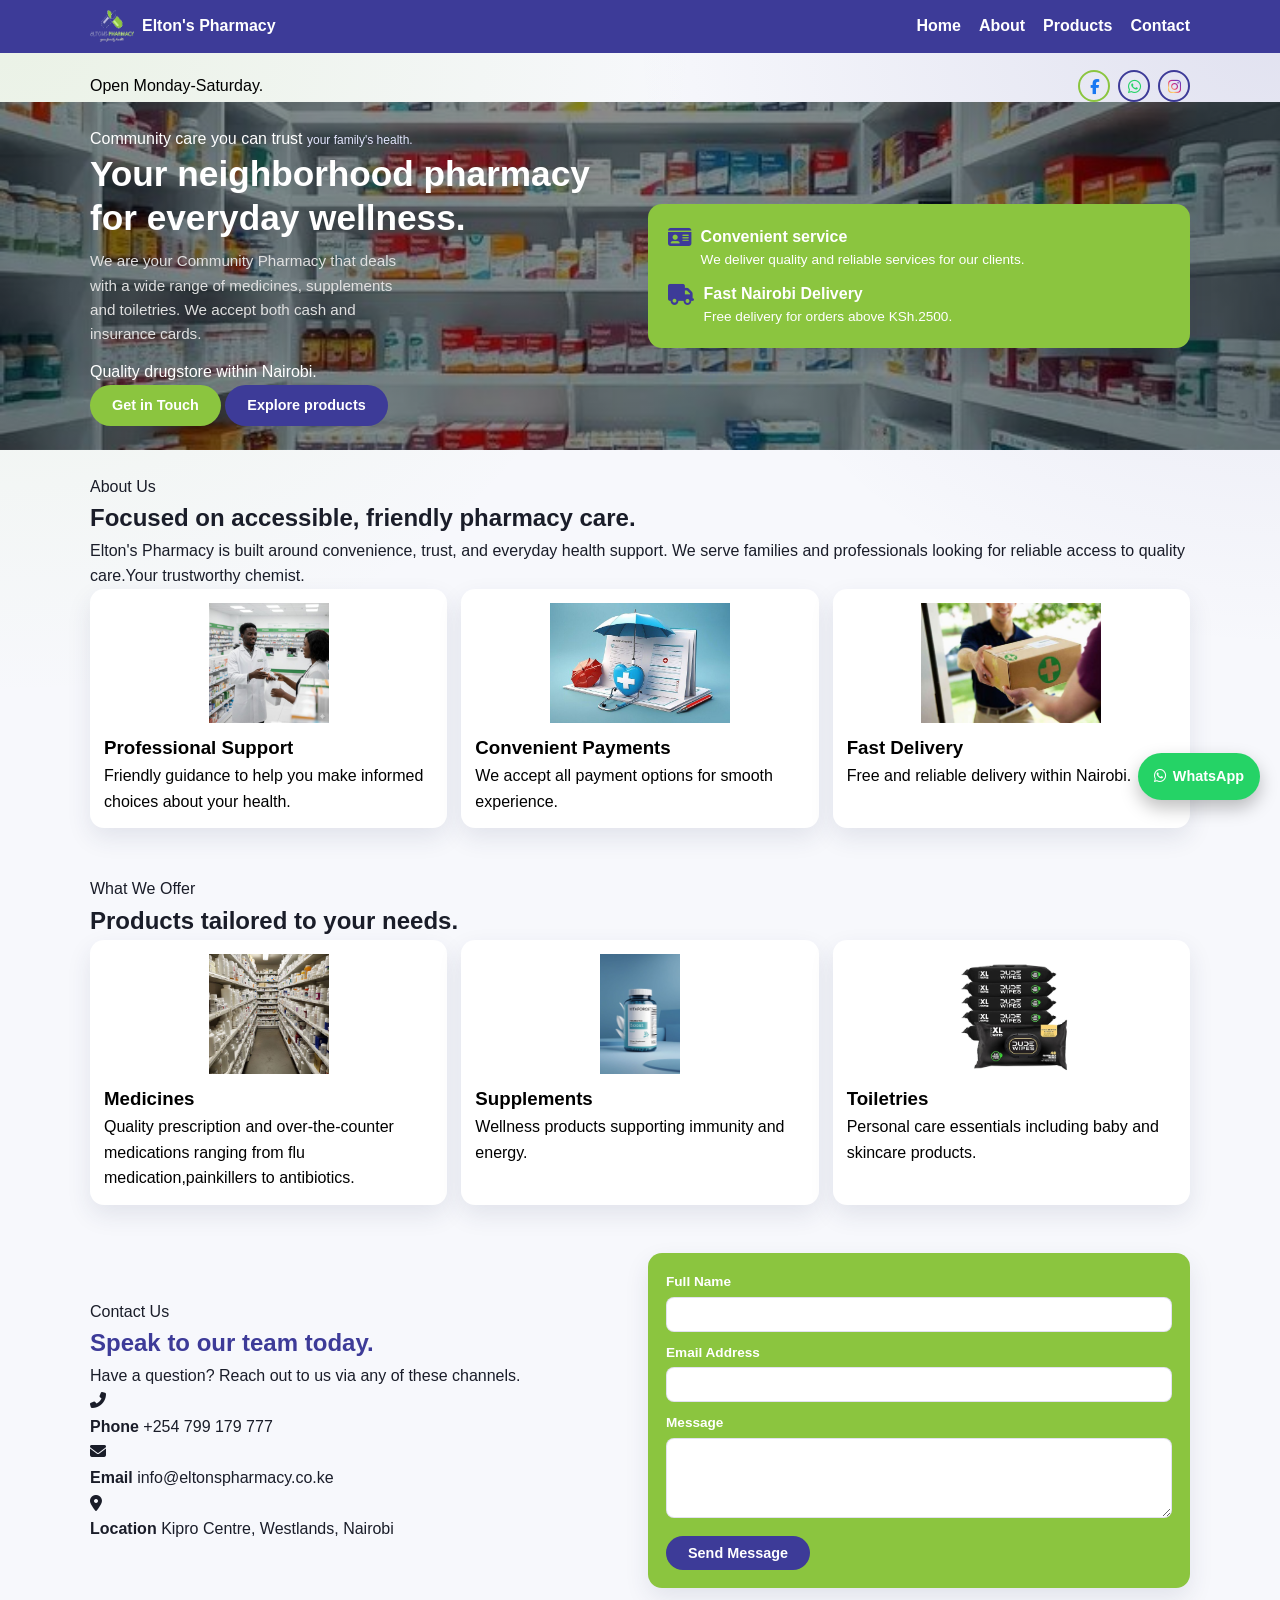
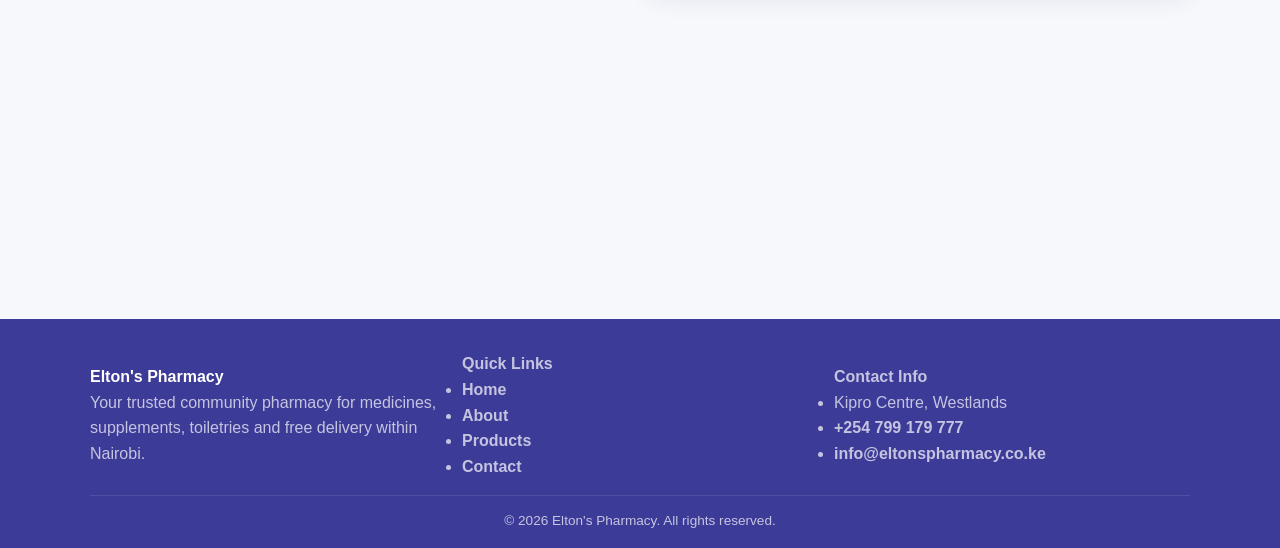
==== index.html @ 1908f3fd "Changed  contacts heading to purple color,Added functionality to the Get in Touch button" ====
<!-- 
========================================================
ELTON'S PHARMACY WEBSITE
Description: Community pharmacy website for Elton's Pharmacy
Features:
- Navigation menu
- Hero section
- About section
- Products section
- Contact form
- Embedded Google map
- Social media icons inline next to topbar text
- WhatsApp floating button
========================================================
-->

<!DOCTYPE html>
<html lang="en">
<head>

    <!-- Character encoding for the webpage -->
    <meta charset="UTF-8">

    <!-- Makes the website responsive on mobile devices -->
    <meta name="viewport" content="width=device-width, initial-scale=1.0">

    <!-- SEO description for search engines -->
    <meta name="description" content="Elton's Pharmacy - Your trusted community pharmacy for medicines, supplements, toiletries and free delivery within Nairobi.">

    <!-- Author of the webpage -->
    <meta name="author" content="Elton's Pharmacy">
    <title>Elton's Pharmacy | Trusted Community Pharmacy in Nairobi</title>

<meta name="description" content="Elton's Pharmacy is your trusted community pharmacy in Nairobi. We provide quality medicines, health advice, and wellness products for you and your family.">

<meta name="keywords" content="Pharmacy in Nairobi, community pharmacy Kenya, medicines Nairobi, health products Kenya">

<meta name="author" content="Elton's Pharmacy">

<meta name="viewport" content="width=device-width, initial-scale=1.0">

    <!-- Title displayed on the browser tab -->
    <title>Elton's Pharmacy | Community Pharmacy</title>

    <!-- Font Awesome library for icons (Facebook, Instagram, WhatsApp, etc.) -->
    <link rel="stylesheet" href="https://cdnjs.cloudflare.com/ajax/libs/font-awesome/6.4.2/css/all.min.css">

    <!-- Google fonts connection optimization -->
    <link rel="preconnect" href="https://fonts.googleapis.com">
    <link rel="preconnect" href="https://fonts.gstatic.com" crossorigin>
    <!-- Favicon for browser tab (like YouTube) -->
<link rel="icon" type="image/png" sizes="32x32" href="favicon.png">
<link rel="icon" type="image/png" sizes="16x16" href="favicon.png">
<link rel="shortcut icon" href="favicon.png" type="image/png">

<!-- Optional for Apple devices -->
<link rel="apple-touch-icon" sizes="180x180" href="favicon.png">
    

    <!-- Import Poppins font family -->
    <link href="https://fonts.googleapis.com/css2?family=Poppins:wght@400;500;600;700;800&display=swap" rel="stylesheet">
    <link href="https://fonts.googleapis.com/css2?family=Raleway:wght@500;700&display=swap" rel="stylesheet">
    <link rel="canonical" href="https://yourwebsite.com">
    
    <!-- External CSS stylesheet -->
    <link rel="stylesheet" href="styles.css">
</head>


<body>


<!-- =====================================================
TOPBAR + HEADER SECTION
Contains the announcement bar and the main navigation
===================================================== -->

<div class="fixed-top-wrapper">

    <!-- Topbar displaying announcement and inline social media icons -->
    <div class="topbar">
        <div class="container topbar-inner">

            <!-- Announcement text -->
            <span class="topbar-text">Open Monday-Saturday.</span>

            <!-- Inline social media icons next to text -->
            <div class="inline-socials">
                 <!-- Facebook -->
                <a href="https://facebook.com/eltonspharmacy" target="_blank" aria-label="Facebook">
    <i class="fab fa-facebook-f"></i>
</a>
                <!-- WhatsApp -->
                <a href="https://wa.me/254799179777" target="_blank" aria-label="WhatsApp">
                    <i class="fab fa-whatsapp"></i>
                </a>
               
</a>
                <!-- Instagram -->
<a href="https://instagram.com/eltonspharmacy" target="_blank" aria-label="Instagram">
    <i class="fab fa-instagram"></i>
</a>
                
                
                
                
            </div>

        </div>
    </div>



    <!-- =====================================================
    MAIN HEADER / NAVIGATION BAR
    Contains the brand logo and navigation menu
    ===================================================== -->

    <header class="header">
        <div class="container navbar">

            <!-- Brand logo and pharmacy name -->
            <a href="#home" class="brand">

                <!-- Pharmacy logo -->
                <img src="logo-transparent.png" alt="Elton's Pharmacy logo" class="brand-logo">

                <!-- Brand text -->
                <div>
                    <span class="brand-name">Elton's Pharmacy</span>
                    
                </div>

            </a>

            <!-- Mobile menu toggle button (hamburger menu) -->
            <button class="menu-toggle" id="menuToggle" aria-label="Open menu">

                <!-- Hamburger lines -->
                <span></span>
                <span></span>
                <span></span>

            </button>


            <!-- Navigation menu links -->
            <nav>
                <ul class="nav-menu" id="navMenu">

                    <!-- Navigation links scroll to sections -->
                    <li><a href="#home">Home</a></li>

                    <li><a href="#about">About</a></li>

                    <li><a href="#products">Products</a></li>

                    <li><a href="#contact">Contact</a></li>

                </ul>
            </nav>

        </div>
    </header>

</div>



<!-- =====================================================
MAIN WEBSITE CONTENT
===================================================== -->
<main>


<!-- =====================================================
HERO SECTION
Main introduction section of the website
===================================================== -->

<section class="hero section" id="home">

    <div class="container hero-grid">

        <!-- Hero text content -->
        <div class="hero-copy">

            <!-- Small introduction text -->
            <span class="eyebrow">Community care you can trust</span>
            <span class="brand-tag">your family's health.</span>

            <!-- Main heading -->
            <h1>Your neighborhood pharmacy for everyday wellness.</h1>

            <!-- Description -->
            <p class="hero-text">
                We are your Community Pharmacy that deals with a wide range
                of medicines, supplements and toiletries. We accept both cash and insurance cards.
                
            </p>
            
            <p>Quality drugstore within Nairobi.</p>

            <!-- Call-to-action buttons -->
            <div class="hero-actions">

               
                 <a href="#contact" class="btn btn-primary" id="get-in-touch">Get in Touch</a>

              <a href="#products" class="btn btn-secondary" id="explore-products">Explore products</a>

            </div>
        </div>



        <!-- Hero information panel -->
        <div class="hero-panel">

            <div class="info-card hero-info">

                <!-- Insurance feature -->
                <div class="point">

                    <i class="fas fa-id-card"></i>

                    <div>
                        <strong>Convenient service</strong>
                        <p>We deliver quality and reliable services for our clients.</p>
                    </div>
                    

                </div>


                <!-- Delivery feature -->
                <div class="point">
                     <i class="fas fa-truck"></i>
                     <div> <strong>Fast Nairobi Delivery</strong>
                         <p>Free delivery for orders above KSh.2500.</p> 
                        </div>

                    
                        
                        
                    </div>

                </div>

            </div>

        </div>
    </div>
</section>

<!-- =====================================================
ABOUT SECTION
===================================================== -->

<section class="section" id="about">

    <div class="container">

        <!-- Section heading -->
        <div class="section-head">

            <span class="eyebrow">About Us</span>

            <h2>Focused on accessible, friendly pharmacy care.</h2>

            <p>
                Elton's Pharmacy is built around convenience, trust, and everyday health support.
                We serve families and professionals looking for reliable access to quality care.Your trustworthy chemist.
            </p>

        </div>



        <!-- About service cards -->
        <div class="cards-grid">

            <!-- Card 1 -->
            <article class="info-card">

                <img src="images/pic15.jpg" loading="lazy" alt="Pharmacist assistance" class="card-img">

                <h3>Professional Support</h3>

                <p>Friendly guidance to help you make informed choices about your health.</p>

            </article>


            <!-- Card 2 -->
            <article class="info-card">

                <img src="images/pic4.jpg" loading="lazy" alt="Payment options" class="card-img">

                <h3>Convenient Payments</h3>

                <p>We accept all payment options for smooth experience.</p>

            </article>


            <!-- Card 3 -->
            <article class="info-card">

                <img src="images/pic16.jpg" loading="lazy" alt="Fast Delivery" class="card-img">

                <h3>Fast Delivery</h3>

                <p>Free and reliable delivery within Nairobi.</p>

            </article>

        </div>
    </div>
</section>

<!-- =====================================================
PRODUCTS SECTION
===================================================== -->

<section class="section muted-bg" id="products">

    <div class="container">

        <div class="section-head">

            <span class="eyebrow">What We Offer</span>

            <h2>Products tailored to your needs.</h2>

        </div>



        <!-- Product category cards -->
        <div class="product-grid">

            <article class="product-card">
                <img src="images/pic11.jpg"  loading="lazy" alt="Medicines">
                <h3>Medicines</h3>
                <p>Quality prescription and over-the-counter medications ranging from flu medication,painkillers to antibiotics.</p>
            </article>

            <article class="product-card">
                <img src="images/pic12.jpg"  loading="lazy" alt="Supplements">
                <h3>Supplements</h3>
                <p>Wellness products supporting immunity and energy.</p>
            </article>
            

            <article class="product-card">
                <img src="images/pic13.jpg" loading="lazy" alt="Toiletries">
                <h3>Toiletries</h3>
                <p>Personal care essentials including baby and skincare products.</p>
            </article>

        </div>
    </div>
</section>

<!-- =====================================================
CONTACT SECTION
===================================================== -->

<section class="section" id="contact">

    <div class="container contact-grid">

        <!-- Contact information area -->
        <div class="contact-info">

            <span class="eyebrow">Contact Us</span>

            <!-- <h2>Speak to our team today.</h2> -->
            
             <!-- <h2 style="color:  #3d3b98;">Speak to Our Team Today</h2> -->
             <h2 id="purple-header">Speak to our team today.</h2>


            <p class="contact-copy">
                Have a question? Reach out to us via any of these channels.
            </p>



            <!-- Contact cards -->
            <div class="contact-cards">

                <!-- Phone -->
                <div class="contact-card">
                    <i class="fas fa-phone-alt"></i>
                    <div>
                        <strong>Phone</strong>
                        <a href="tel:+254799179777">+254 799 179 777</a>
                    </div>
                </div>


                <!-- Email -->
                <div class="contact-card">
                    <i class="fas fa-envelope"></i>
                    <div>
                        <strong>Email</strong>
                        <a href="mailto:info@eltonspharmacy.co.ke">
                            info@eltonspharmacy.co.ke
                        </a>
                    </div>
                </div>


                <!-- Location -->
                <div class="contact-card">
                    <i class="fas fa-map-marker-alt"></i>
                    <div>
                        <strong>Location</strong>
                        <span>Kipro Centre, Westlands, Nairobi</span>
                    </div>
                </div>

            </div>
        </div>



        <!-- Contact Form -->
        <form class="contact-form" id="contactForm">

            <div class="form-group">
                <label for="name">Full Name</label>
                <input type="text" id="name" name="name" required>
            </div>

            <div class="form-group">
                <label for="email">Email Address</label>
                <input type="email" id="email" name="email" required>
            </div>

            <div class="form-group">
                <label for="message">Message</label>
                <textarea id="message" name="message" rows="4" required></textarea>
            </div>

            <button type="submit" class="btn btn-primary btn-full">
                Send Message
            </button>

        </form>
    </div>



    <!-- Google Maps location embed -->
    <div class="container map-container">

       <iframe
    src="https://maps.google.com/maps?q=Kiprop%20Centre%20Westlands%20Nairobi&t=&z=15&ie=UTF8&iwloc=&output=embed"
    width="100%"
    height="300"
    style="border:0;"
    allowfullscreen=""
    loading="lazy"
    referrerpolicy="no-referrer-when-downgrade">
</iframe>

    </div>

</section>

</main>



<!-- ====================================================
FOOTER SECTION
===================================================== -->

<footer class="footer">

<div class="container footer-grid">

<!-- Footer brand -->
<div class="footer-brand-area">

<span class="brand-name">Elton's Pharmacy</span>

<p>
Your trusted community pharmacy for medicines,
supplements, toiletries and free delivery within Nairobi.
</p>

</div>



<!-- Quick navigation links -->
<div>

<h4>Quick Links</h4>

<ul class="footer-links">

<li><a href="#home">Home</a></li>
<li><a href="#about">About</a></li>
<li><a href="#products">Products</a></li>
<li><a href="#contact">Contact</a></li>

</ul>

</div>



<!-- Contact details -->
<div>

<h4>Contact Info</h4>

<ul class="footer-contact">

<li>Kipro Centre, Westlands</li>

<li>
<a href="tel:+254799179777">
+254 799 179 777
</a>
</li>

<li>
<a href="mailto:info@eltonspharmacy.co.ke">
info@eltonspharmacy.co.ke
</a>
</li>

</ul>

</div>

</div>

<!-- Copyright area -->
<div class="container footer-bottom">

<p>© <span id="year"></span> Elton's Pharmacy. All rights reserved.</p>

</div>

</footer>

<!-- Floating WhatsApp contact button -->
<a href="https://wa.me/254799179777"
class="floating-whatsapp"
target="_blank"
aria-label="Chat on WhatsApp">

<i class="fab fa-whatsapp"></i> WhatsApp

</a>

<!-- =====================================================
JAVASCRIPT FUNCTIONALITY
===================================================== -->
<!-- 
<script>

    /* Automatically updates the copyright year */
   /* Automatically updates the copyright year */
document.getElementById('year').textContent = new Date().getFullYear();

// const contactForm = document.getElementById('contactForm');

// contactForm.addEventListener('submit', function(e) {
//     e.preventDefault();
//     alert('✅ Message sent! We will get back to you shortly.');
//     contactForm.reset();
// });


    /* Mobile menu toggle functionality */
    const menuToggle = document.getElementById('menuToggle');
    const navMenu = document.getElementById('navMenu');

    menuToggle.addEventListener('click', () => {

        navMenu.classList.toggle('open');
        menuToggle.classList.toggle('active');

    });


    /* Close mobile menu when navigation link is clicked */
    document.querySelectorAll('.nav-menu a').forEach(link => {

        link.addEventListener('click', () => {

            navMenu.classList.remove('open');

        });

    });

</script> -->

<script type="application/ld+json">
{
  "@context": "https://schema.org",
  "@type": "Pharmacy",
  "name": "Elton's Pharmacy",
  "address": {
    "@type": "PostalAddress",
    "addressLocality": "Nairobi",
    "addressCountry": "KE"
  },
  "telephone": " +254 799 179 777"
}
</script>

<!-- Start of Tawk.to Script
<script type="text/javascript">
var Tawk_API=Tawk_API||{}, Tawk_LoadStart=new Date();
(function(){
var s1=document.createElement("script"),s0=document.getElementsByTagName("script")[0];
s1.async=true;
s1.src='https://embed.tawk.to/69ccb1677155761c37788ebb/1jl3p9vrm';
s1.charset='UTF-8';
s1.setAttribute('crossorigin','*');
s0.parentNode.insertBefore(s1,s0);
})();
</script> -->

<!--End of Tawk.to Script-->

<script>
    document.getElementById('year').textContent = new Date().getFullYear();
</script>
<script src="script.js"></script>


</body>
</html>
---- styles.css ----
:root {
  --primary: #3d3b98;
  --primary-dark: #2f2d78;
  --accent: #8bc53f;
  --accent-dark: #76aa32;
  --text: #1a1d29;
  --muted: #626a80;
  --bg: #f7f8fc;
  --surface: #ffffff;
  --line: rgba(61, 59, 152, 0.12);
  --shadow: 0 10px 25px rgba(42, 51, 92, 0.10);
  --radius: 14px;
  --container: 1100px;
}

/* RESET */
* {
  box-sizing: border-box;
  margin: 0;
  padding: 0;
}

html {
  scroll-behavior: smooth;
}

body {
  font-family: 'Inter', sans-serif;
  color: var(--text);
  background:
    radial-gradient(circle at top left, rgba(139,197,63,0.12),transparent 28%),
    radial-gradient(circle at top right, rgba(61,59,152,0.12),transparent 26%),
    var(--bg);
  line-height: 1.6;
  padding-top: 70px;
}

img {
  max-width: 100%;
  display: block;
}

a {
  text-decoration: none;
  color: inherit;
}

.container {
  width: min(100% - 1.5rem, var(--container));
  margin: auto;
}

/* HEADER */
.header {
  position: fixed;
  top: 0;
  left: 0;
  right: 0;
  background: var(--primary);
  color: white;
  border-bottom: 1px solid var(--line);
  z-index: 1000;
  transition: all .3s ease;
  animation: slideDown .8s ease-out;
}

.brand-name {
  font-weight: 700;
  font-size: 1rem;
  color: white;
}

.brand-tag {
  font-size: .75rem;
  color: #e4e6ff;
}

.navbar {
  display: flex;
  align-items: center;
  justify-content: space-between;
  padding: 10px 0;
}

.brand {
  display: flex;
  align-items: center;
  gap: 8px;
}

.brand-logo {
  width: 44px;
}

/* NAV FONT CHANGE */ 
.nav-menu {
  list-style: none;
  display: flex;
  gap: 18px;
}

.nav-menu a {
  font-family: 'Myriad Pro', Arial, Helvetica, sans-serif; /* Myriad Pro with fallbacks */
  font-weight: 600; /* Medium/Bold style */
  font-size: 1rem; /* slightly larger for visibility */
  color: white;
  transition: color .3s ease, transform .3s ease;
}

.nav-menu a:hover {
  color: var(--accent); /* Keep accent hover color */
  transform: scale(1.05); /* subtle pop effect on hover */
}
.nav-menu.open {
  display: flex;
}

/* MOBILE MENU */
.menu-toggle {
  display: none;
  flex-direction: column;
  gap: 4px;
  border: none;
  background: none;
  cursor: pointer;
}

.menu-toggle span {
  width: 24px;
  height: 2px;
  background: white;
}

/* SECTIONS */
.section {
  padding: 1.5rem 0;
}

.hero-grid,
.contact-grid,
.footer-grid {
  display: grid;
  grid-template-columns: repeat(2, 1fr);
  gap: 1rem;
  align-items: center;
}

/* HERO */
.hero {
  background:
    linear-gradient(rgba(0,0,0,.45), rgba(0,0,0,.45)),
    url("images/hero-bg.jpg");
  background-size: cover;
  background-position: center;
  background-repeat: no-repeat;
  color: white;
}

.hero-copy h1 {
  font-size: clamp(1.6rem,4vw,2.2rem);
  line-height: 1.25;
  margin-bottom: .6rem;
}

.hero-text {
  color: #e0e0e0;
  font-size: .95rem;
  margin-bottom: .8rem;
}

/* HERO INFO PANEL */
.hero-info {
  display: flex;
  flex-direction: column;
  gap: .6rem;
}

.point {
  display: flex;
  align-items: flex-start;
  gap: .6rem;
}

.point i {
  color: var(--accent);
  font-size: 1.1rem;
  margin-top: 3px;
}

.point p {
  font-size: .85rem;
  color: #e4e6ff;
}

/* BUTTONS */
.btn {
  display: inline-flex;
  align-items: center;
  justify-content: center;
  border-radius: 999px;
  padding: 9px 22px;
  font-weight: 700;
  font-size: .9rem;
  transition: all .3s ease;
  cursor: pointer;
  border: none;
}

/* SEND MESSAGE BUTTON - BLUE VARIATIONS */ 
/* SEND MESSAGE BUTTON - BLUE GRADIENT ANIMATION */

.btn-secondary {
  background: white;
  border: 1px solid var(--line);
}

.btn:hover {
  transform: translateY(-2px);
  box-shadow: 0 6px 15px rgba(0,0,0,0.1);
}

/* CARDS */
.cards-grid,
.product-grid {
  display: grid;
  grid-template-columns: repeat(3, 1fr);
  gap: 14px;
}

.info-card,
.product-card {
  background: var(--surface);
  padding: 14px;
  border-radius: var(--radius);
  box-shadow: var(--shadow);
  transition: all .3s ease;
}

.info-card:hover,
.product-card:hover {
  transform: translateY(-4px);
  box-shadow: 0 12px 25px rgba(139,197,63,.15);
}

.product-card img,
.info-card img {
  height: 120px;
  object-fit: contain;
  margin: auto;
  margin-bottom: 10px;
}

/* CONTACT FORM - GREEN ACCENT */ 
.contact-form {
  background: var(--accent); /* CHANGE */
  padding: 18px;
  border-radius: var(--radius);
  box-shadow: var(--shadow);
  color: white;
}

.contact-form label {
  color: white;
}

/* FORM */
.form-group {
  margin-bottom: 10px;
}

label {
  display: block;
  font-weight: 600;
  font-size: .85rem;
  margin-bottom: 4px;
}

input,
textarea {
  width: 100%;
  padding: 9px;
  border-radius: 8px;
  border: 1px solid rgba(61,59,152,.15);
  font-family: 'Inter', sans-serif;
}

.contact-form input,
.contact-form textarea {
  background: white;
  color: var(--text);
}

input:focus,
textarea:focus {
  outline: 2px solid var(--accent);
  border-color: transparent;
}

/* FOOTER */
.footer {
  background: #3d3b98;
  color: rgba(255,255,255,.7);
  padding: 2rem 0 1rem;
}

.footer-grid {
  grid-template-columns: repeat(3,1fr);
  margin-bottom: 1rem;
}

.footer-bottom {
  border-top: 1px solid rgba(255,255,255,.1);
  padding-top: 14px;
  text-align: center;
  font-size: .85rem;
}

/* WHATSAPP BUTTON */
.floating-whatsapp {
  position: fixed;
  bottom: 100px;
  right: 20px;
  background: #25D366;
  color: white;
  padding: 12px 16px;
  border-radius: 40px;
  font-weight: 700;
  font-size: .9rem;
  box-shadow: 0 8px 18px rgba(0,0,0,.25);
  z-index: 9999;
  display: flex;
  align-items: center;
  gap: 6px;
  transition: transform .3s ease;
}

.floating-whatsapp:hover {
  transform: scale(1.05);
}

/* TOPBAR FIXES */
.topbar-inner {
  display: flex;
  align-items: center;
  justify-content: space-between;
  gap: 10px;
}

.topbar-text {
  color: white;
  font-weight: 500;
}

/* SOCIAL ICONS */
.inline-socials{
  display:flex;
  align-items:center;
  gap:8px;
}

.inline-socials a{
  display:flex;
  align-items:center;
  justify-content:center;
  width:32px;
  height:32px;
  border:2px solid #3d3b98;
  border-radius:50%;
  text-decoration:none;
  transition:all 0.3s ease;
}

.inline-socials a i{
  font-size:15px;
}
.inline-socials a .fa-facebook-f{
  color:#1877F2;
}

.inline-socials a .fa-whatsapp{
  color:#25D366;
}



.inline-socials a .fa-instagram{
  background: linear-gradient(
      45deg,
      #f58529,
      #feda77,
      #dd2a7b,
      #8134af,
      #515bd4
  );
  -webkit-background-clip:text;
  -webkit-text-fill-color:transparent;
}

.inline-socials a:hover{
  background:#3d3b98;
  transform:scale(1.1);
}

.inline-socials a:hover i{
  color:white;
  -webkit-text-fill-color:white;
}

/* RESPONSIVE */
@media(max-width:900px) {
  .hero-grid,
  .contact-grid,
  .footer-grid,
  .cards-grid,
  .product-grid {
    grid-template-columns: 1fr;
  }

  .menu-toggle {
    display: flex;
    padding-left: 10rem;
  }

  .nav-menu {
    position: absolute;
    top: 100%;
    left: 1rem;
    right: 1rem;
    flex-direction: column;
    background: var(--primary);
    padding: 14px;
    border-radius: var(--radius);
    box-shadow: var(--shadow);
    display: none;
  }

  .nav-menu a {
    color: white;
    padding: 6px 0;
  }

  .floating-whatsapp {
    bottom: 25px;
    right: 15px;
  }
}

/* MENU ANIMATION */
.nav-menu li {
  opacity: 0;
  transform: translateX(-20px);
  animation: menuSlide .6s ease forwards;
}

.nav-menu li:nth-child(1){animation-delay:.1s;}
.nav-menu li:nth-child(2){animation-delay:.2s;}
.nav-menu li:nth-child(3){animation-delay:.3s;}
.nav-menu li:nth-child(4){animation-delay:.4s;}
@keyframes menuSlide {
  to {
    opacity: 1;
    transform: translateX(0);
  }
}

@keyframes slideDown {
  from { transform: translateY(-100%); }
  to { transform: translateY(0); }
}

::selection {
  background: var(--accent);
  color: white;
}

/* FORCE CARD TEXT BLACK */
.hero-info *,
.info-card *,
.product-card *,
.cards-grid *,
.product-grid * {
    color: #000000 !important;
}

.hero-info strong,
.info-card strong,
.product-card strong {
    color: #000000 !important;
}

.info-card a,
.product-card a {
    color: #000000 !important;
}

.topbar-inner span {
    color: #000000 !important;
}

.nav-menu a[href="#about"]:hover {
    color: var(--accent) !important;
}

.hero-actions .btn-secondary {
    color: #000000 !important;
}

.hero-actions .btn-secondary:hover {
    color: #fff !important;
    background: var(--primary) !important;
}
.footer a {
  color: rgba(255,255,255,0.7); /* keep default color */
  font-weight: 600;
  text-decoration: none;
  transition: all 0.3s ease;
}

.footer a:hover {
  color: var(--accent); /* glow color */
  text-shadow: 0 0 8px var(--accent), 0 0 12px var(--accent);
  transform: scale(1.05); /* subtle pop effect */
}
#get-in-touch.btn-primary {
  background: var(--accent); /* Green like contact section */
  color:white ;
  font-weight: 700;
  border-radius: 999px;
  padding: 9px 22px;
  cursor: pointer;
  border: none;
  transition: all 0.3s ease;
}

#get-in-touch.btn-primary:hover,
#get-in-touch.btn-primary:active {
  background: #3d3b98; /* Blue like menu bar */
  transform: translateY(-2px);
  box-shadow: 0 6px 15px rgba(0,0,0,0.1);
  color: white;
}


/* EXPLORE PRODUCTS BUTTON */
#explore-products.btn-secondary {
  background: #3d3b98; /* Default blue */
  color: white;        /* Text always white */
  font-weight: 700;
  border-radius: 999px;
  padding: 9px 22px;
  cursor: pointer;
  border: none; 
  transition: all 0.3s ease;
}

#explore-products.btn-secondary:hover,
#explore-products.btn-secondary:active {
  background: var(--accent); /* Hover green like contact section */
  color: white;              /* Text stays white */
  transform: translateY(-2px);
  box-shadow: 0 6px 15px rgba(0,0,0,0.1);
}
/* EXPLORE PRODUCTS BUTTON */
#explore-products {
  background: #3d3b98; /* Default blue */
  color: white !important; /* Force white text */
  font-weight: 700;
  border-radius: 999px;
  padding: 9px 22px;
  cursor: pointer;
  border: none;
  transition: all 0.3s ease;
}
 #explore-products:hover,
#explore-products:active {
  background: var(--accent) !important; /* Green on hover */
  color: white !important;               /* Keep text white */
  transform: translateY(-2px);
  box-shadow: 0 6px 15px rgba(0,0,0,0.1);
} */
/* SEND MESSAGE BUTTON FIX - ALWAYS BLUE */
.btn-primary.btn-full {
  background: #3d3b98; /* Blue like navbar */
  color: white;        /* Text always white */
  font-weight: 700;
  border-radius: 999px;
  padding: 9px 22px;
  cursor: pointer;
  border: none;
  transition: all 0.3s ease;
}

.btn-primary.btn-full:hover,
.btn-primary.btn-full:active {
  background: #3d3b98; /* Keep blue on hover */
  color: white;        /* Text stays white */
  transform: translateY(-2px);
  box-shadow: 0 6px 15px rgba(0,0,0,0.1);
}
/* FACEBOOK ICON BORDER GREEN */
.inline-socials a {
  border: 2px solid #3d3b98; /* default border for all */
  border-radius: 50%;
  display: flex;
  align-items: center;
  justify-content: center;
  width: 32px;
  height: 32px;
  transition: all 0.3s ease;
}

.inline-socials a i.fa-facebook-f {
  /* no change to icon color */
}

/* Target only the <a> that contains Facebook icon */
.inline-socials a i.fa-facebook-f {
  /* nothing here, keep icon color */
}

/* Correct parent selector to change border of Facebook icon */
.inline-socials a:has(i.fa-facebook-f) {
  border-color: var(--accent); /* green border */
}
/* Make only Facebook icon turn green on hover */
.inline-socials a.facebook i {
  color: #1877F2; /* normal Facebook blue */
  transition: color 0.3s ease;
}

.inline-socials a.facebook:hover i {
  color: #8bc53f !important; /* green on hover */
  -webkit-text-fill-color: #8bc53f !important; /* for WebKit browsers */
}
.hero-info {
  background: var(--accent); /* GREEN box */
  padding: 20px;
  border-radius: var(--radius);
  box-shadow: var(--shadow);
}

/* White text */
.hero-info strong,
.hero-info p {
  color: white !important;
}

/* Blue icons */
.hero-info .point i {
  color: var(--primary) !important;
  font-size: 1.3rem;
}
@media (max-width: 900px) {
  .hero-grid {
    grid-template-columns: 1fr;
  }

  .hero-copy,
  .hero-panel {
    grid-column: 1;
  }
  .hero-grid {
  display: grid;
  grid-template-columns: 1fr 1fr; /* side by side */
  gap: 20px;
  align-items: center;
  }
}

@media (max-width: 900px) {
  .hero-grid {
    grid-template-columns: 1fr; /* stack on mobile */
  }
}
.hero-section {
  display: flex;
  justify-content: space-between; /* text on left, widget on right */
  align-items: flex-start; /* aligns top edges */
  gap: 20px; /* space between text and widget */
  position: relative;
  padding: 20px;
}

.hero-text {
  flex: 1; /* takes remaining space */
  max-width: 60%; /* optional to limit text width */
}

.hero-widget {
  background-color: #a0e45a; /* your green widget */
  padding: 15px;
  border-radius: 10px;
  min-width: 250px; /* keeps it compact */
}

.widget-item + .widget-item {
  margin-top: 10px; /* space between items */
}
/* EXPLORE PRODUCTS BUTTON */
#explore-products {
  background: #3d3b98;   /* Blue (same as navbar) */
  color: white !important; /* Text always white */
  font-weight: 700;
  border-radius: 999px;
  padding: 9px 22px;
  cursor: pointer;
  border: none;
  transition: all 0.3s ease;
}

#explore-products:hover,
#explore-products:active {
  background: #8bc53f !important; /* Green on hover (accent color) */
  color: white !important;         /* Keep text white */
  transform: translateY(-2px);
  box-shadow: 0 6px 15px rgba(0,0,0,0.1);
}
/* SEND MESSAGE BUTTON - ALWAYS BLUE */
.btn-primary.btn-full {
  background: #3d3b98;  /* navbar blue */
  color: white;         /* text always white */
  font-weight: 700;
  border-radius: 999px;
  padding: 9px 22px;
  cursor: pointer;
  border: none;
  transition: all 0.3s ease;
}

.btn-primary.btn-full:hover,
.btn-primary.btn-full:active {
  background: #3d3b98;  /* stays blue on hover */
  color: white;         /* text stays white */
  transform: translateY(-2px); /* subtle hover effect */
  box-shadow: 0 6px 15px rgba(0,0,0,0.1);
}

#purple-header {
  color: #3d3b98; /* #3d3b98 */
}
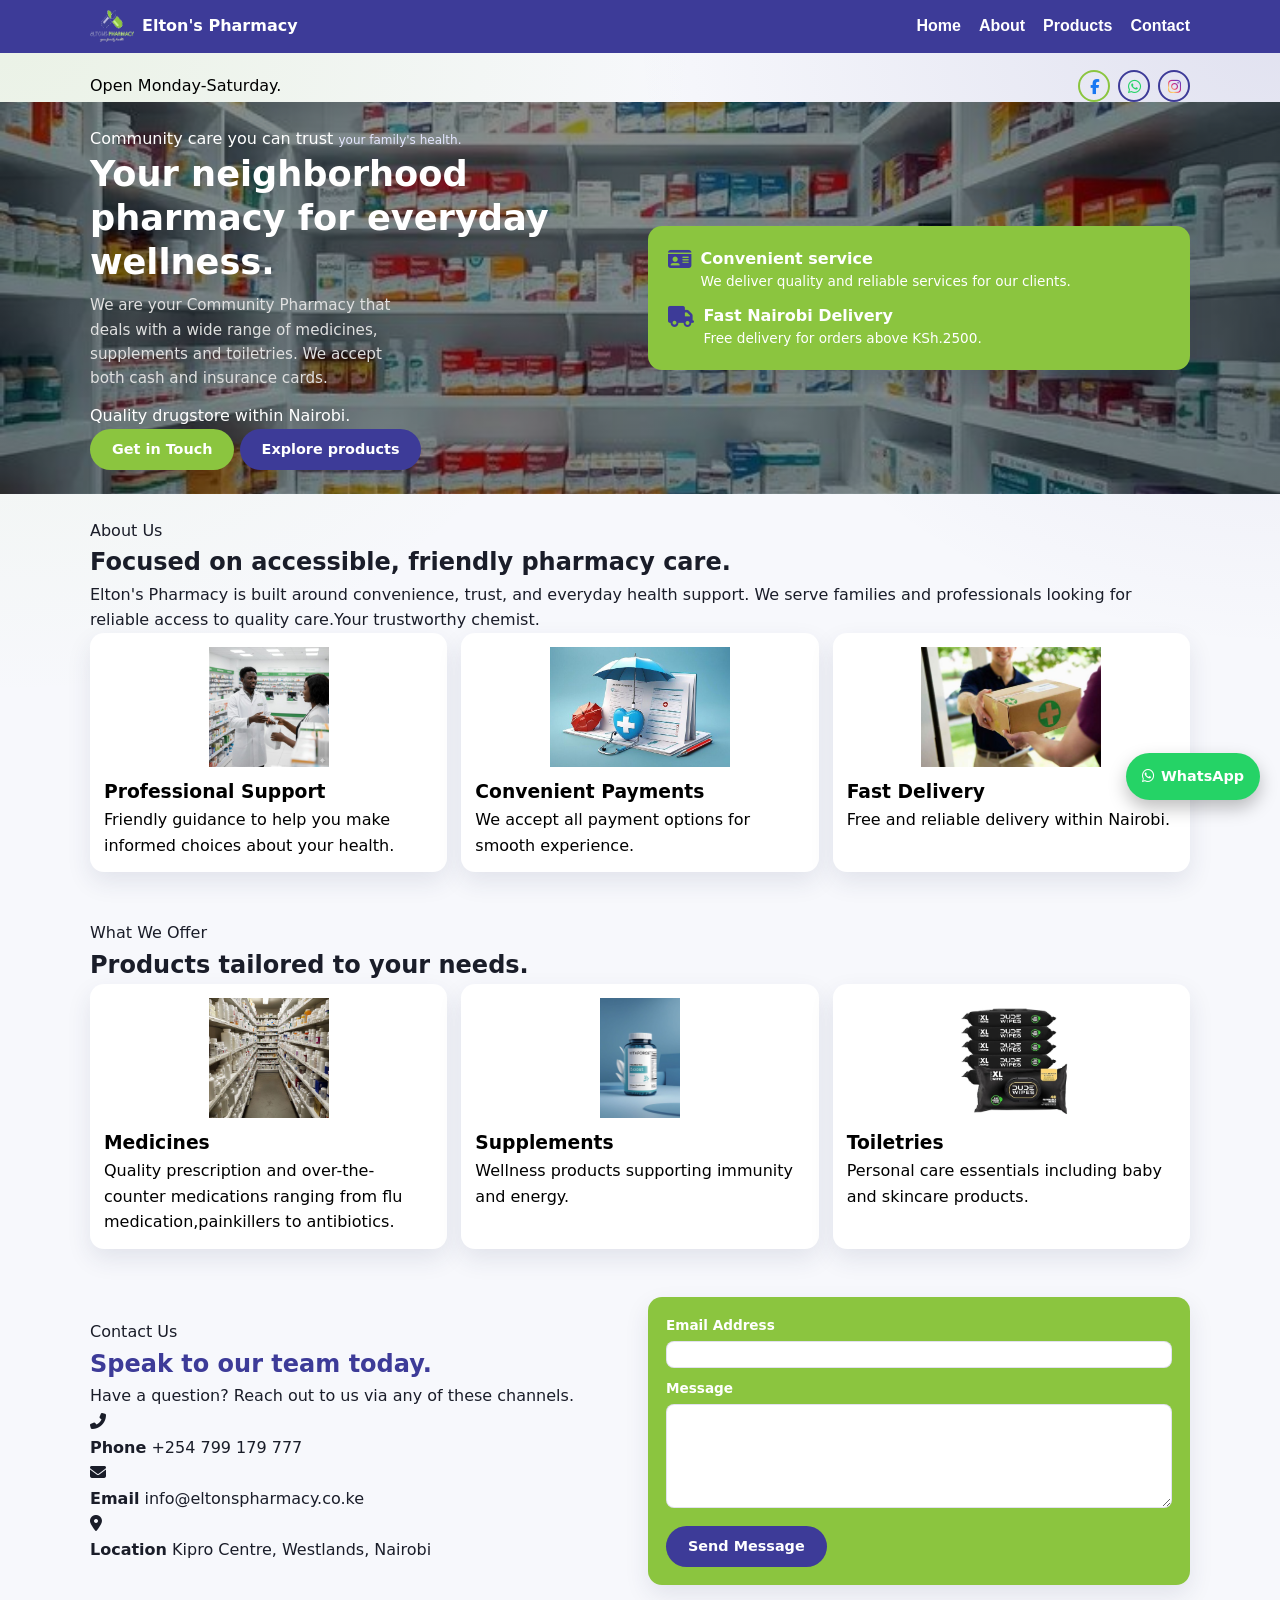
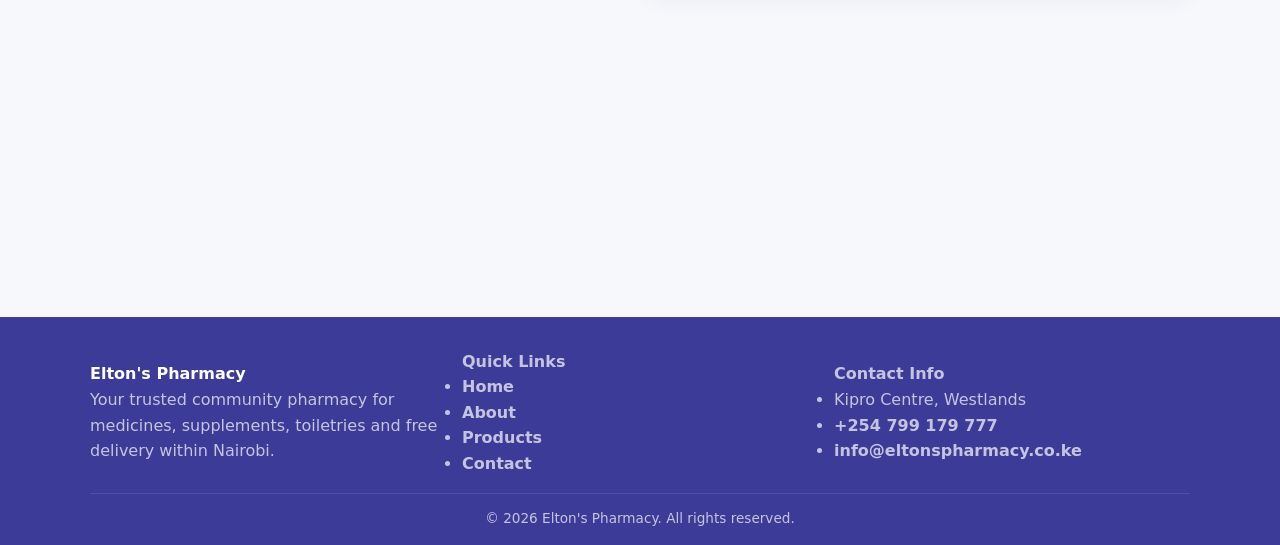
==== commit 83946783: "linking the website with Formspree to allow acces to emails." ====
--- a/index.html
+++ b/index.html
@@ -35,12 +35,12 @@
 
 <meta name="keywords" content="Pharmacy in Nairobi, community pharmacy Kenya, medicines Nairobi, health products Kenya">
 
-<meta name="author" content="Elton's Pharmacy">
+
 
 <meta name="viewport" content="width=device-width, initial-scale=1.0">
 
     <!-- Title displayed on the browser tab -->
-    <title>Elton's Pharmacy | Community Pharmacy</title>
+    <!-- <title>Elton's Pharmacy | Community Pharmacy</title> -->
 
     <!-- Font Awesome library for icons (Facebook, Instagram, WhatsApp, etc.) -->
     <link rel="stylesheet" href="https://cdnjs.cloudflare.com/ajax/libs/font-awesome/6.4.2/css/all.min.css">
@@ -64,6 +64,7 @@
     
     <!-- External CSS stylesheet -->
     <link rel="stylesheet" href="styles.css">
+    
 </head>
 
 
@@ -426,14 +427,13 @@
         </div>
 
 
-
-        <!-- Contact Form -->
-        <form class="contact-form" id="contactForm">
-
-            <div class="form-group">
+       <form action="https://formspree.io/f/mojprnqo" method="POST" class="contact-form" id="contactForm">
+        
+       
+            <!-- <div class="form-group">
                 <label for="name">Full Name</label>
                 <input type="text" id="name" name="name" required>
-            </div>
+            </div>  -->
 
             <div class="form-group">
                 <label for="email">Email Address</label>
@@ -564,46 +564,6 @@
 <!-- =====================================================
 JAVASCRIPT FUNCTIONALITY
 ===================================================== -->
-<!-- 
-<script>
-
-    /* Automatically updates the copyright year */
-   /* Automatically updates the copyright year */
-document.getElementById('year').textContent = new Date().getFullYear();
-
-// const contactForm = document.getElementById('contactForm');
-
-// contactForm.addEventListener('submit', function(e) {
-//     e.preventDefault();
-//     alert('✅ Message sent! We will get back to you shortly.');
-//     contactForm.reset();
-// });
-
-
-    /* Mobile menu toggle functionality */
-    const menuToggle = document.getElementById('menuToggle');
-    const navMenu = document.getElementById('navMenu');
-
-    menuToggle.addEventListener('click', () => {
-
-        navMenu.classList.toggle('open');
-        menuToggle.classList.toggle('active');
-
-    });
-
-
-    /* Close mobile menu when navigation link is clicked */
-    document.querySelectorAll('.nav-menu a').forEach(link => {
-
-        link.addEventListener('click', () => {
-
-            navMenu.classList.remove('open');
-
-        });
-
-    });
-
-</script> -->
 
 <script type="application/ld+json">
 {
@@ -633,12 +593,7 @@
 </script> -->
 
 <!--End of Tawk.to Script-->
-
-<script>
-    document.getElementById('year').textContent = new Date().getFullYear();
-</script>
 <script src="script.js"></script>
-
 
 </body>
 </html>
--- a/styles.css
+++ b/styles.css
@@ -737,4 +737,378 @@
 
 #purple-header {
   color: #3d3b98; /* #3d3b98 */
+}
+@import url("https://fonts.googleapis.com/css2?family=IBM+Plex+Serif:ital,wght@0,100;0,200;0,300;0,400;0,500;0,600;0,700;1,100;1,200;1,300;1,400;1,500;1,600;1,700&family=Work+Sans:ital,wght@0,100..900;1,100..900&display=swap");
+
+/** Variables **/
+
+:root {
+  --color-background: #cbd5e1;
+  --color-background-alt: #64748b;
+  --color-border-active: #64748b;
+  --color-border-default: #94a3b8;
+  --color-highlight: #cbd5e1;
+  --color-primary: #1e293b;
+  --color-primary-active: #090f1d;
+  --color-text-default: #0f172a;
+  --color-text-muted: #475569;
+
+  --font-family-body: "Work Sans", system-ui, sans-serif;
+  --font-family-display: "IBM Plex Serif", system-ui, sans-serif;
+}
+
+/** Base **/
+
+*,
+::before,
+::after {
+  box-sizing: border-box;
+}
+
+* {
+  border: 0;
+  margin: 0;
+  padding: 0;
+}
+
+body {
+  -webkit-font-smoothing: antialiased;
+  font-family: var(--font-family-body);
+  font-optical-sizing: auto;
+  font-style: normal;
+}
+
+button,
+input,
+optgroup,
+select,
+textarea {
+  font-family: inherit;
+  font-feature-settings: inherit;
+  font-variation-settings: inherit;
+  font-size: 100%;
+  font-weight: inherit;
+  line-height: inherit;
+  color: inherit;
+  margin: 0;
+  padding: 0;
+}
+
+[type="checkbox"],
+[type="radio"],
+[type="range"] {
+  appearance: none;
+  flex-shrink: 0;
+  padding: 0;
+  user-select: none;
+}
+
+[type="checkbox"]:focus,
+[type="radio"]:focus,
+[type="range"]:focus {
+  outline: none;
+}
+
+/** Components **/
+
+.fs-form {
+  display: grid;
+  row-gap: 1.5rem;
+}
+
+.fs-form:where(.fs-layout__2-column) {
+  column-gap: 1.5rem;
+  grid-template-columns: 1fr 1fr;
+}
+
+fieldset {
+  display: grid;
+  margin: 1.5rem 0;
+  row-gap: 1.5rem;
+}
+
+.fs-form:where(.fs-layout__2-column) fieldset {
+  column-gap: 1.5rem;
+  grid-template-columns: 1fr 1fr;
+  grid-column: 1 / -1;
+}
+
+.fs-fieldset-title {
+  color: var(--color-text-default);
+  font-family: var(--font-family-display);
+  font-size: 1.25rem;
+  font-weight: 500;
+  line-height: 1.75rem;
+  margin-bottom: 1.5rem;
+  grid-column: 1 / -1;
+}
+
+.fs-field {
+  display: flex;
+  flex-direction: column;
+  row-gap: 0.375rem;
+}
+
+.fs-label {
+  color: var(--color-text-default);
+  display: block;
+  font-family: var(--font-family-display);
+  font-size: 0.875rem;
+  font-weight: 500;
+  line-height: 1.25rem;
+}
+
+.fs-description {
+  color: var(--color-text-muted);
+  display: block;
+  font-size: 0.875rem;
+  line-height: 1.25rem;
+}
+
+.fs-button-group {
+  display: flex;
+  flex-direction: row-reverse;
+  column-gap: 1.5rem;
+}
+
+.fs-form:where(.fs-layout__2-column) .fs-button-group {
+  grid-column: 1 / -1;
+}
+
+.fs-button {
+  background-color: var(--color-primary);
+  border-radius: 0.375rem;
+  color: white;
+  cursor: pointer;
+  font-size: 0.875rem;
+  font-weight: 500;
+  line-height: 1rem;
+  padding: 1rem 2rem;
+  transition-duration: 200ms;
+  transition-property: background-color;
+  transition-timing-function: cubic-bezier(0.4, 0, 0.2, 1);
+}
+
+.fs-button:hover {
+  background-color: var(--color-primary-active);
+}
+
+.fs-button:focus-visible {
+  background-color: var(--color-primary-active);
+  outline: 3px solid var(--color-highlight);
+}
+
+.fs-input,
+.fs-select {
+  appearance: none;
+  border-radius: 0.375rem;
+  border-width: 0;
+  box-shadow: var(--color-border-default) 0 0 0 1px inset;
+  color: var(--color-text-default);
+  font-size: 1rem;
+  height: 2.5rem;
+  line-height: 1.5rem;
+  outline: none;
+  padding-left: 0.75rem;
+  padding-right: 0.75rem;
+}
+
+.fs-input:focus-visible,
+.fs-select:focus-visible {
+  box-shadow: var(--color-border-active) 0 0 0 1.5px inset;
+  outline: 3px solid var(--color-highlight);
+  outline-offset: 0;
+}
+
+.fs-input::placeholder {
+  color: var(--color-text-muted);
+}
+
+.fs-checkbox-group,
+.fs-radio-group {
+  display: flex;
+  flex-direction: column;
+  row-gap: 0.5rem;
+}
+
+.fs-checkbox-field,
+.fs-radio-field {
+  column-gap: 0.5rem;
+  display: flex;
+}
+
+:is(.fs-checkbox-field, .fs-radio-field) .fs-label + .fs-description {
+  margin-top: 0.125rem;
+}
+
+.fs-checkbox-wrapper,
+.fs-radio-wrapper {
+  align-items: center;
+  display: flex;
+  height: 1.25rem;
+}
+
+.fs-checkbox,
+.fs-radio {
+  background-color: #fff;
+  border: 1px solid var(--color-text-default);
+  height: 1rem;
+  width: 1rem;
+}
+
+.fs-checkbox {
+  border-radius: 0.25rem;
+}
+
+.fs-radio {
+  border-radius: 100%;
+}
+
+.fs-checkbox:checked,
+.fs-radio:checked {
+  background-color: var(--color-primary);
+  background-position: center;
+  background-repeat: no-repeat;
+  background-size: 100% 100%;
+  border-color: transparent;
+}
+
+.fs-checkbox:checked {
+  background-image: url("data:image/svg+xml,%3csvg viewBox='0 0 16 16' fill='white' xmlns='http://www.w3.org/2000/svg'%3e%3cpath d='M12.207 4.793a1 1 0 010 1.414l-5 5a1 1 0 01-1.414 0l-2-2a1 1 0 011.414-1.414L6.5 9.086l4.293-4.293a1 1 0 011.414 0z'/%3e%3c/svg%3e");
+}
+
+.fs-radio:checked {
+  background-image: url("data:image/svg+xml,%3csvg viewBox='0 0 16 16' fill='white' xmlns='http://www.w3.org/2000/svg'%3e%3ccircle cx='8' cy='8' r='3'/%3e%3c/svg%3e");
+}
+
+.fs-checkbox:focus-visible,
+.fs-radio:focus-visible {
+  outline: 3px solid var(--color-highlight);
+  outline-offset: 0;
+}
+
+.fs-select {
+  background-color: #fff;
+  background-image: url("data:image/svg+xml,%3csvg xmlns='http://www.w3.org/2000/svg' fill='none' viewBox='0 0 20 20'%3e%3cpath stroke='%236b7280' stroke-linecap='round' stroke-linejoin='round' stroke-width='1.5' d='M6 8l4 4 4-4'/%3e%3c/svg%3e");
+  background-position: right 0.5rem center;
+  background-repeat: no-repeat;
+  background-size: 1.5em 1.5em;
+  padding-right: 2.5rem;
+}
+
+.fs-slider {
+  background: transparent;
+  cursor: pointer;
+  height: 1.25rem;
+  width: 100%;
+}
+
+.fs-slider::-moz-range-track {
+  background-color: var(--color-background);
+  border-radius: 0.5rem;
+  height: 0.5rem;
+}
+
+.fs-slider::-webkit-slider-runnable-track {
+  background-color: var(--color-background);
+  border-radius: 0.5rem;
+  height: 0.5rem;
+}
+
+.fs-slider::-moz-range-thumb {
+  background-color: var(--color-primary);
+  border: none; /* Removes extra border that FF applies */
+  border-radius: 50%;
+  height: 1.25rem;
+  width: 1.25rem;
+}
+
+.fs-slider::-webkit-slider-thumb {
+  appearance: none;
+  background-color: var(--color-primary);
+  border-radius: 50%;
+  height: 1.25rem;
+  margin-top: -0.375rem; /* Centers thumb on the track */
+  width: 1.25rem;
+}
+
+.fs-slider:focus-visible::-moz-range-thumb {
+  outline: 2px solid var(--color-primary);
+  outline-offset: 2px;
+}
+
+.fs-slider:focus-visible::-webkit-slider-thumb {
+  outline: 2px solid var(--color-primary);
+  outline-offset: 2px;
+}
+
+.fs-switch {
+  background-color: var(--color-background-alt);
+  background-image: url("data:image/svg+xml,%3csvg xmlns='http://www.w3.org/2000/svg' viewBox='-4 -4 8 8'%3e%3ccircle r='3' fill='white'/%3e%3c/svg%3e");
+  background-position: left center;
+  background-repeat: no-repeat;
+  border-radius: 1.5rem;
+  cursor: pointer;
+  height: 1.5rem;
+  transition-duration: 200ms;
+  transition-property: background-color, background-position;
+  transition-timing-function: cubic-bezier(0.4, 0, 0.2, 1);
+  width: 2.75rem;
+}
+
+.fs-switch:checked {
+  background-color: var(--color-primary);
+  background-position: right center;
+}
+
+.fs-switch:focus-visible {
+  outline: 3px solid var(--color-highlight);
+  outline-offset: 0;
+}
+
+.fs-textarea {
+  appearance: none;
+  border-radius: 0.375rem;
+  border-width: 0;
+  box-shadow: var(--color-border-default) 0 0 0 1px inset;
+  color: var(--color-primary);
+  font-size: 1rem;
+  line-height: 1.5rem;
+  outline: none;
+  padding: 0.5rem 0.75rem;
+  resize: vertical;
+}
+
+.fs-textarea:focus-visible {
+  box-shadow: var(--color-border-active) 0 0 0 1.5px inset;
+  outline: 3px solid var(--color-highlight);
+  outline-offset: 0;
+}
+
+.fs-textarea::placeholder {
+  color: var(--color-text-muted);
+}
+
+/** Utilities **/
+
+.col-span-full {
+  grid-column: 1 / -1;
+}
+
+.fs-textarea::placeholder {
+  color: var(--color-text-muted);
+}
+
+.slider-label-container {
+  display: flex;
+  justify-content: space-between;
+  width: 100%;
+  margin-top: 0.25rem;
+}
+
+.slider-label-text {
+  font-size: 0.75rem;
+  color: var(--color-text-muted);
+  text-align: center;
+  white-space: nowrap;
 }
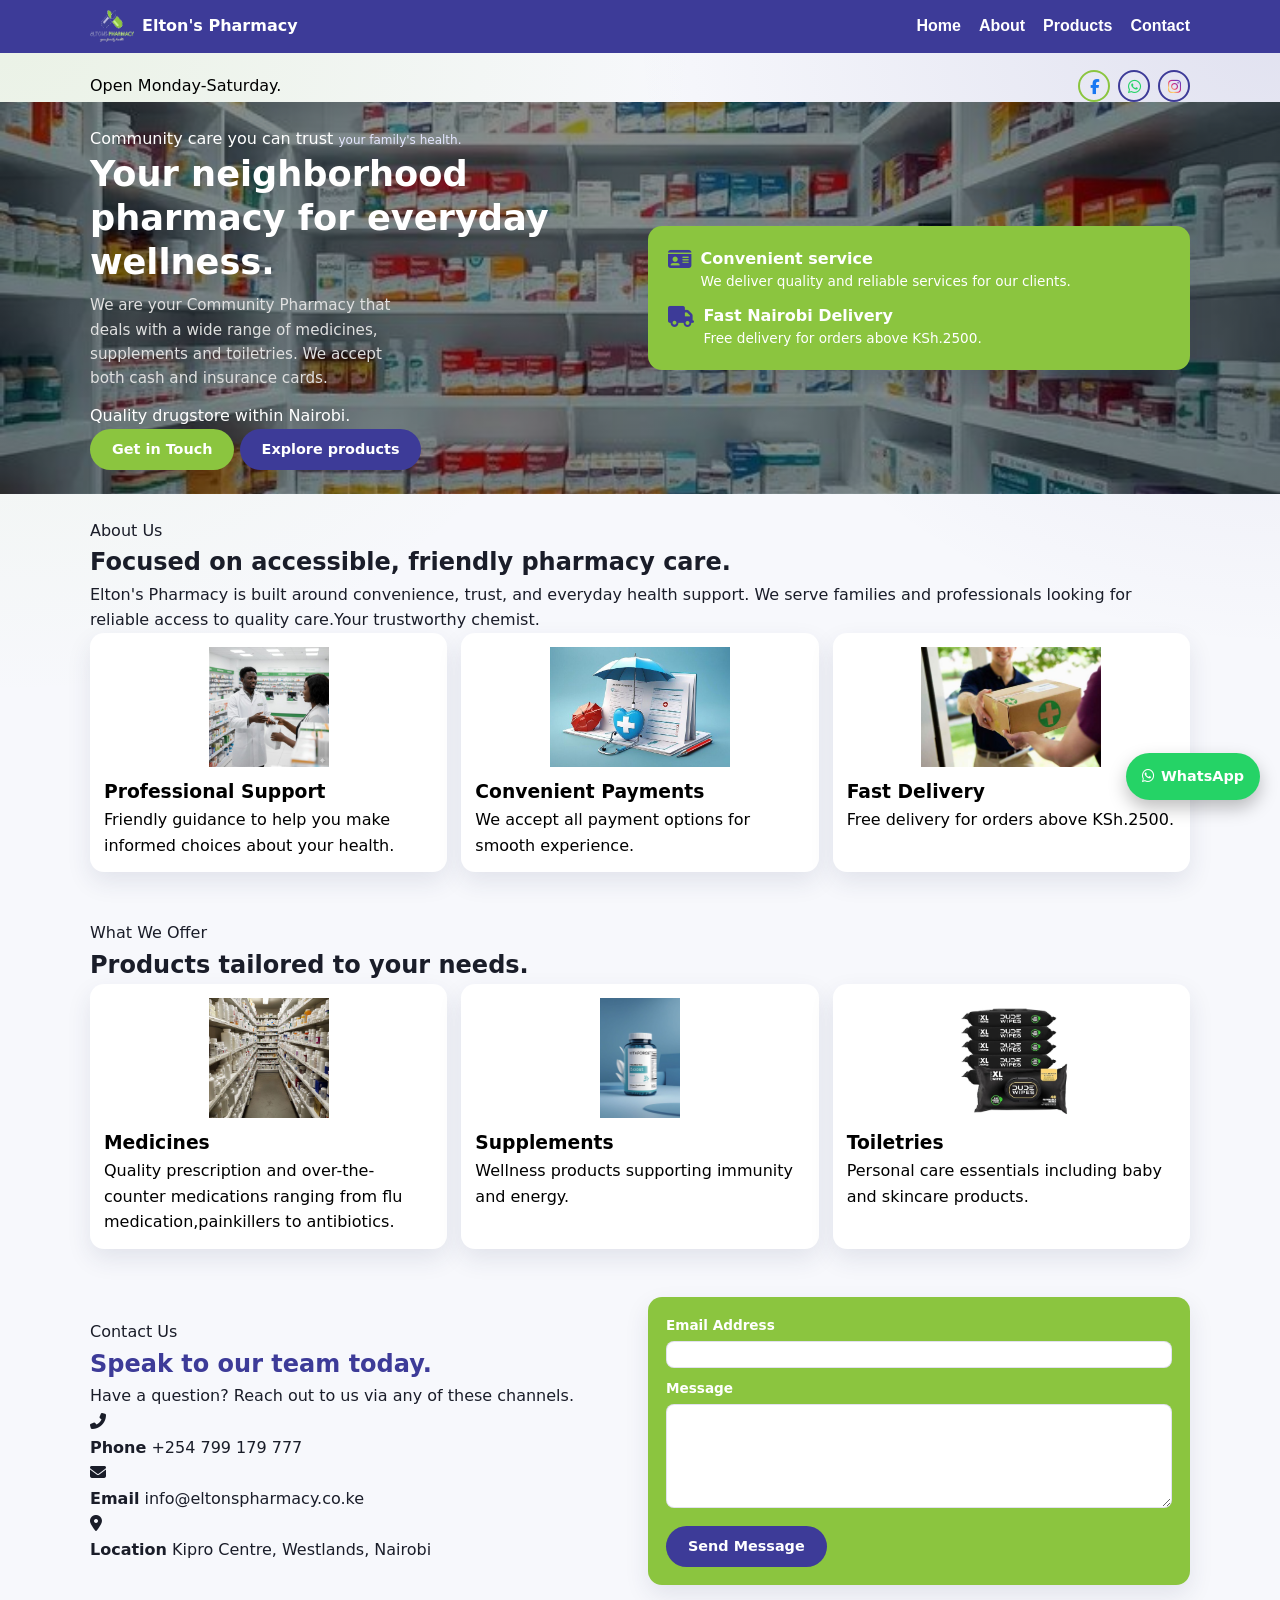
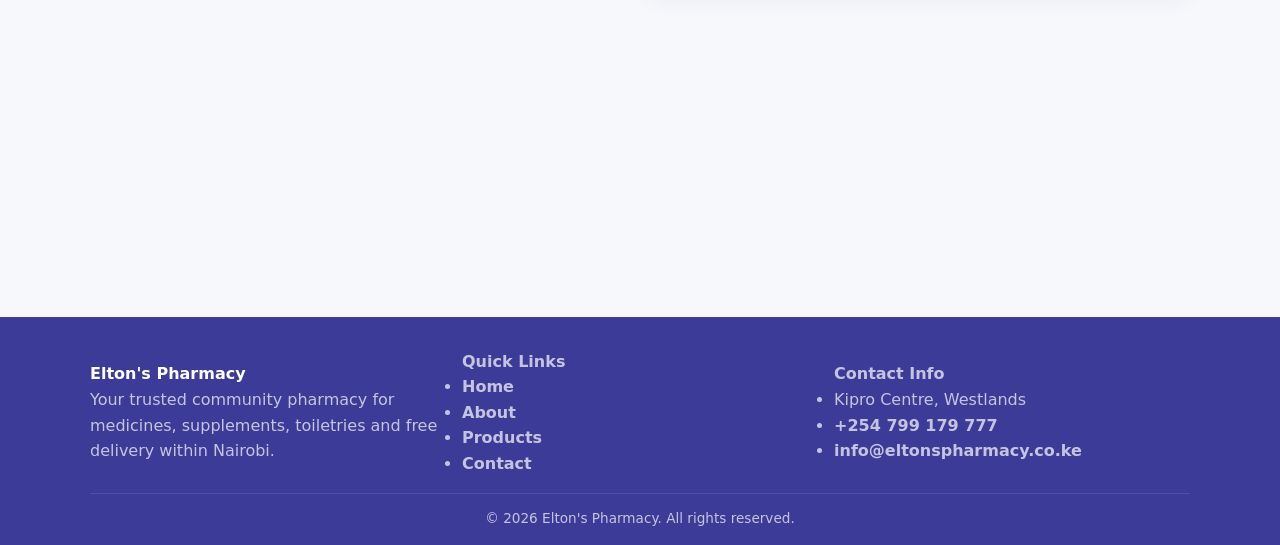
==== commit e286a00c: "Changed about us service card,card 3 information." ====
--- a/index.html
+++ b/index.html
@@ -31,14 +31,16 @@
     <meta name="author" content="Elton's Pharmacy">
     <title>Elton's Pharmacy | Trusted Community Pharmacy in Nairobi</title>
 
-<meta name="description" content="Elton's Pharmacy is your trusted community pharmacy in Nairobi. We provide quality medicines, health advice, and wellness products for you and your family.">
-
-<meta name="keywords" content="Pharmacy in Nairobi, community pharmacy Kenya, medicines Nairobi, health products Kenya">
-
-
-
-<meta name="viewport" content="width=device-width, initial-scale=1.0">
-
+    <meta name="description" content="Elton's Pharmacy is your trusted community pharmacy in Nairobi. We provide quality medicines, health advice, and wellness products for you and your family.">
+
+    <meta name="keywords" content="Pharmacy in Nairobi, community pharmacy Kenya, medicines Nairobi, health products Kenya">
+
+    <meta name="author" content="Elton's Pharmacy">
+
+    <meta name="viewport" content="width=device-width, initial-scale=1.0">
+
+    <meta name="google-site-verification" content="PWdXzh6pUJYtqmfi5N5ZP_qHNGY6Pn-7Cla1ZSzzGpY" />
+    
     <!-- Title displayed on the browser tab -->
     <!-- <title>Elton's Pharmacy | Community Pharmacy</title> -->
 
@@ -312,7 +314,7 @@
 
                 <h3>Fast Delivery</h3>
 
-                <p>Free and reliable delivery within Nairobi.</p>
+                <p>Free delivery for orders above KSh.2500.</p>
 
             </article>
 
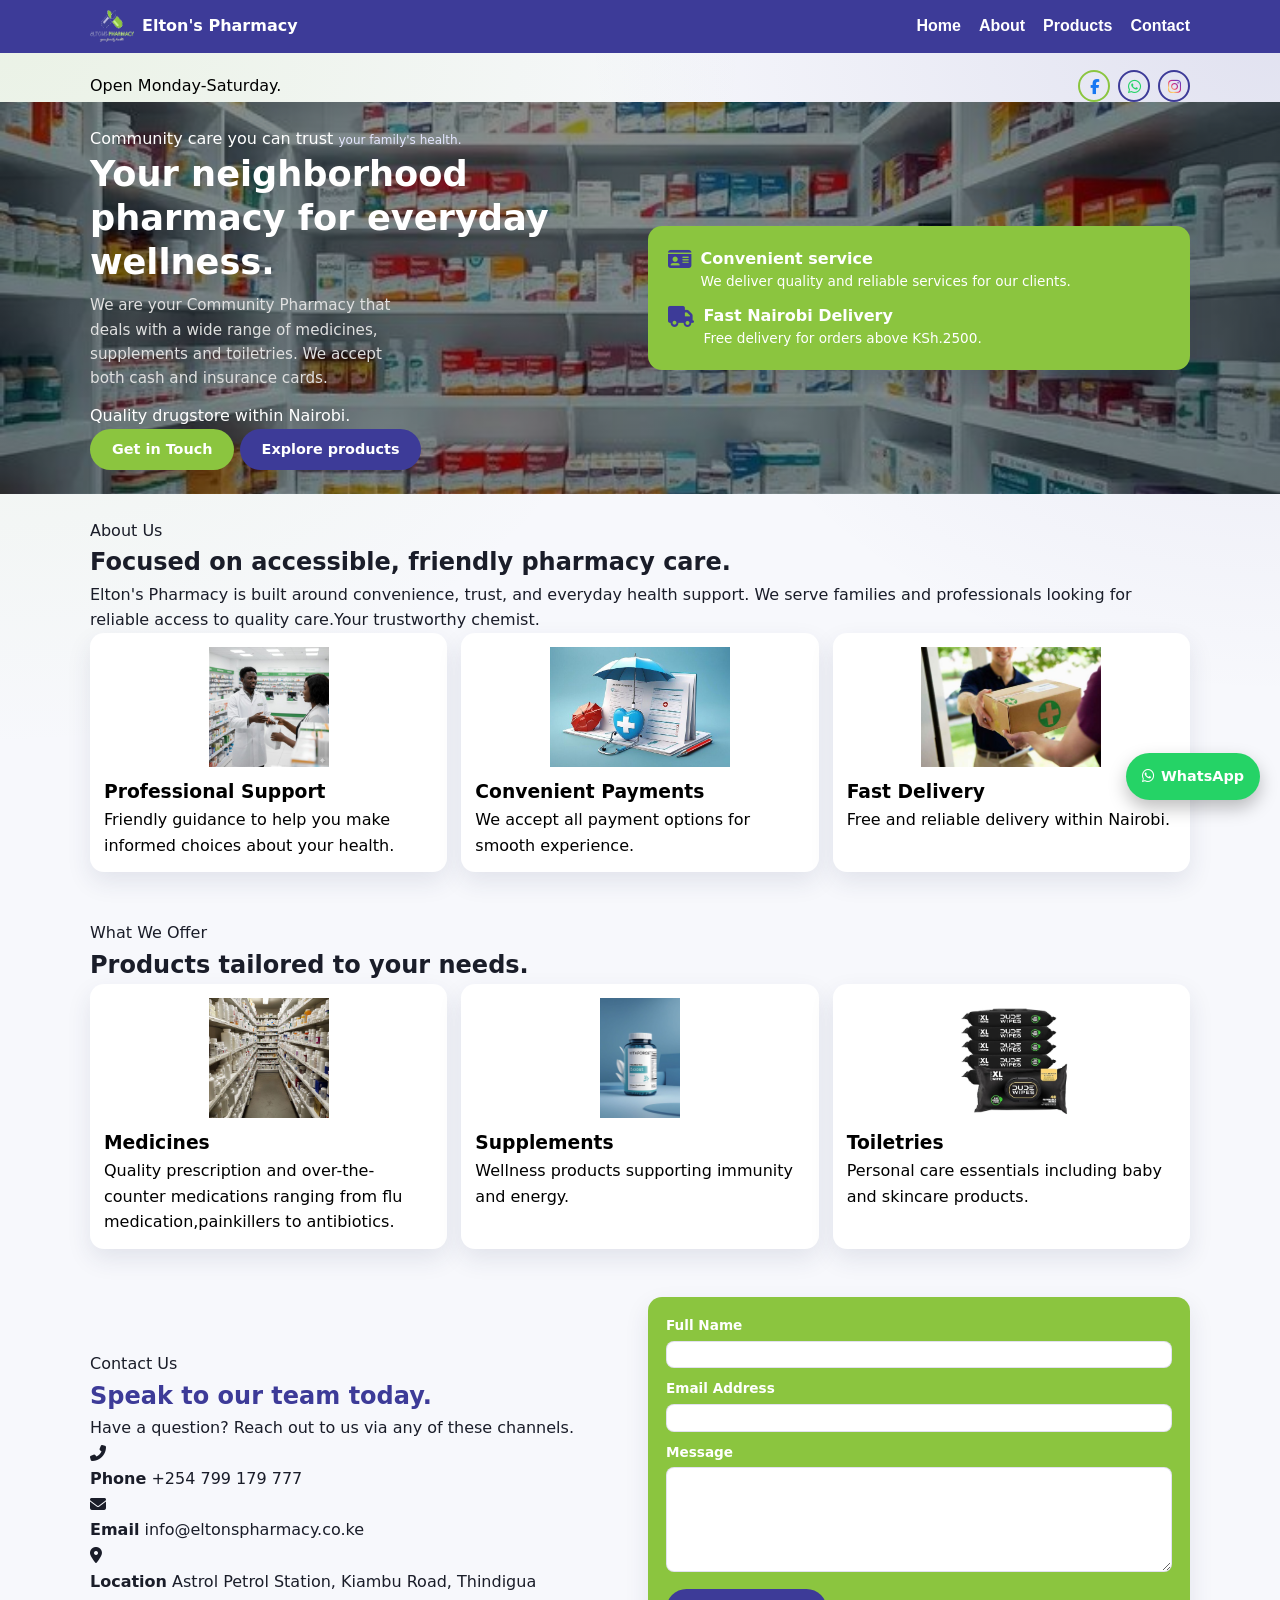
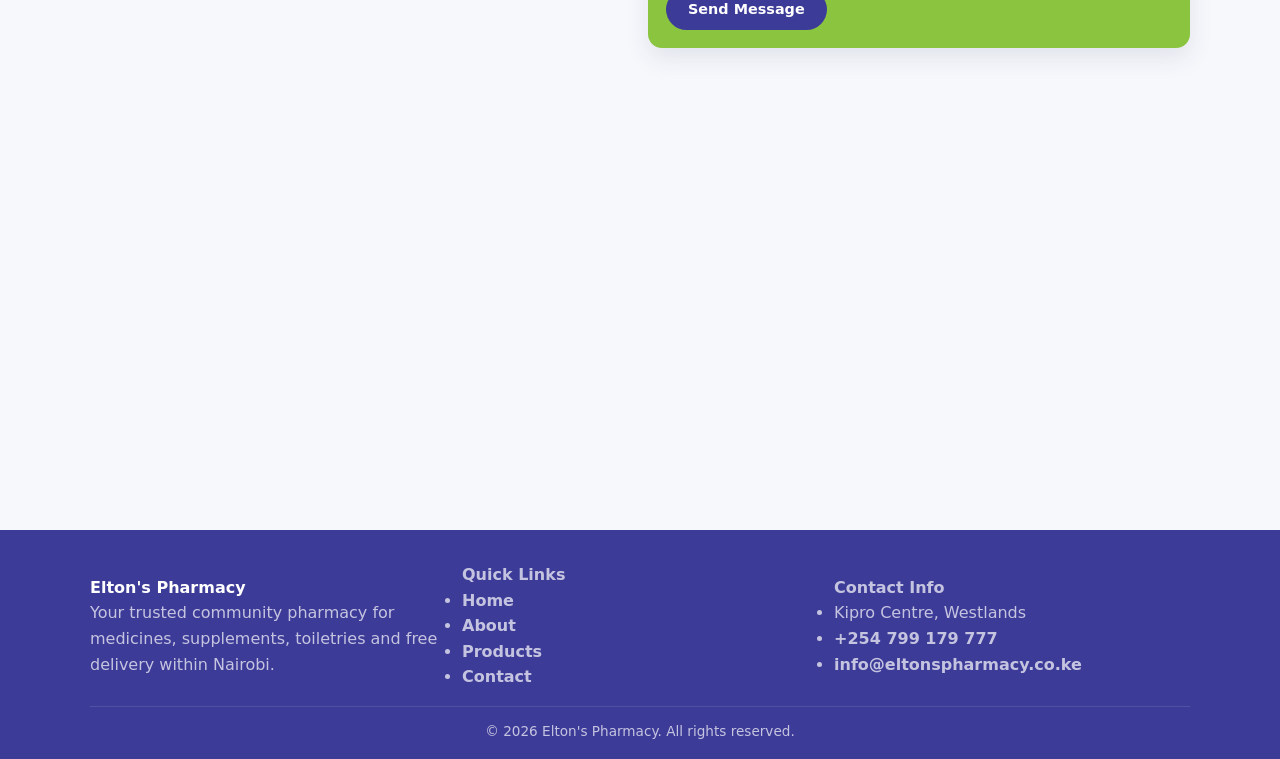
==== commit 1c4561c0: "updates location" ====
--- a/index.html
+++ b/index.html
@@ -42,7 +42,7 @@
     <meta name="google-site-verification" content="PWdXzh6pUJYtqmfi5N5ZP_qHNGY6Pn-7Cla1ZSzzGpY" />
     
     <!-- Title displayed on the browser tab -->
-    <!-- <title>Elton's Pharmacy | Community Pharmacy</title> -->
+    <title>Elton's Pharmacy | Community Pharmacy</title>
 
     <!-- Font Awesome library for icons (Facebook, Instagram, WhatsApp, etc.) -->
     <link rel="stylesheet" href="https://cdnjs.cloudflare.com/ajax/libs/font-awesome/6.4.2/css/all.min.css">
@@ -66,7 +66,6 @@
     
     <!-- External CSS stylesheet -->
     <link rel="stylesheet" href="styles.css">
-    
 </head>
 
 
@@ -314,7 +313,7 @@
 
                 <h3>Fast Delivery</h3>
 
-                <p>Free delivery for orders above KSh.2500.</p>
+                <p>Free and reliable delivery within Nairobi.</p>
 
             </article>
 
@@ -421,7 +420,7 @@
                     <i class="fas fa-map-marker-alt"></i>
                     <div>
                         <strong>Location</strong>
-                        <span>Kipro Centre, Westlands, Nairobi</span>
+                        <span>Astrol Petrol Station, Kiambu Road, Thindigua</span>
                     </div>
                 </div>
 
@@ -429,13 +428,14 @@
         </div>
 
 
-       <form action="https://formspree.io/f/mojprnqo" method="POST" class="contact-form" id="contactForm">
-        
-       
-            <!-- <div class="form-group">
+
+        <!-- Contact Form -->
+        <form class="contact-form" id="contactForm">
+
+            <div class="form-group">
                 <label for="name">Full Name</label>
                 <input type="text" id="name" name="name" required>
-            </div>  -->
+            </div>
 
             <div class="form-group">
                 <label for="email">Email Address</label>
@@ -459,15 +459,18 @@
     <!-- Google Maps location embed -->
     <div class="container map-container">
 
-       <iframe
+       <!-- <iframe
     src="https://maps.google.com/maps?q=Kiprop%20Centre%20Westlands%20Nairobi&t=&z=15&ie=UTF8&iwloc=&output=embed"
+    
     width="100%"
     height="300"
     style="border:0;"
     allowfullscreen=""
     loading="lazy"
     referrerpolicy="no-referrer-when-downgrade">
-</iframe>
+</iframe> -->
+
+    <iframe src="https://www.google.com/maps/embed?pb=!1m18!1m12!1m3!1d6061.221637937901!2d36.83009369432481!3d-1.1999436295235548!2m3!1f0!2f0!3f0!3m2!1i1024!2i768!4f13.1!3m3!1m2!1s0x182f3da298e7fd19%3A0x691236075d530e76!2sKasarini!5e1!3m2!1sen!2ske!4v1785992486414!5m2!1sen!2ske" width="600" height="450" style="border:0;" allowfullscreen="" loading="lazy" referrerpolicy="strict-origin-when-cross-origin"></iframe>
 
     </div>
 
@@ -566,6 +569,46 @@
 <!-- =====================================================
 JAVASCRIPT FUNCTIONALITY
 ===================================================== -->
+<!-- 
+<script>
+
+    /* Automatically updates the copyright year */
+   /* Automatically updates the copyright year */
+document.getElementById('year').textContent = new Date().getFullYear();
+
+// const contactForm = document.getElementById('contactForm');
+
+// contactForm.addEventListener('submit', function(e) {
+//     e.preventDefault();
+//     alert('✅ Message sent! We will get back to you shortly.');
+//     contactForm.reset();
+// });
+
+
+    /* Mobile menu toggle functionality */
+    const menuToggle = document.getElementById('menuToggle');
+    const navMenu = document.getElementById('navMenu');
+
+    menuToggle.addEventListener('click', () => {
+
+        navMenu.classList.toggle('open');
+        menuToggle.classList.toggle('active');
+
+    });
+
+
+    /* Close mobile menu when navigation link is clicked */
+    document.querySelectorAll('.nav-menu a').forEach(link => {
+
+        link.addEventListener('click', () => {
+
+            navMenu.classList.remove('open');
+
+        });
+
+    });
+
+</script> -->
 
 <script type="application/ld+json">
 {
@@ -595,7 +638,12 @@
 </script> -->
 
 <!--End of Tawk.to Script-->
+
+<script>
+    document.getElementById('year').textContent = new Date().getFullYear();
+</script>
 <script src="script.js"></script>
+
 
 </body>
 </html>
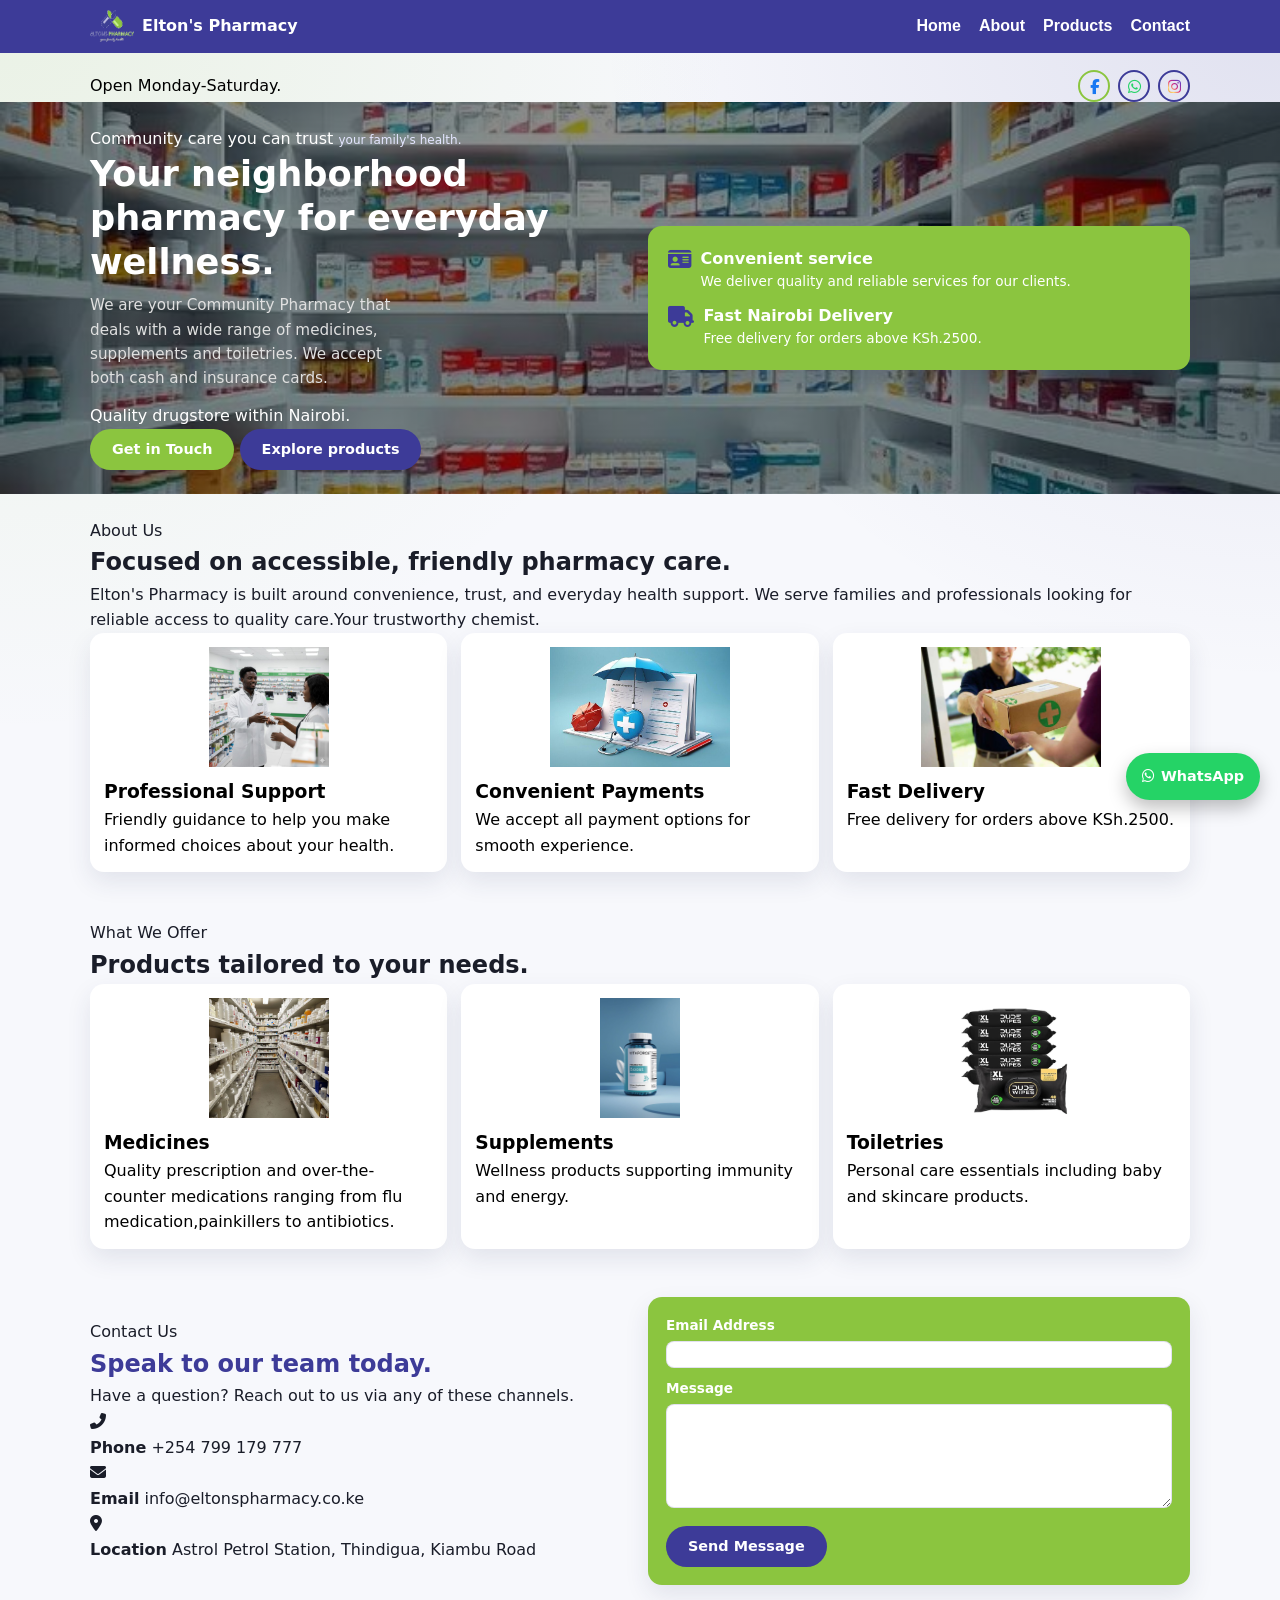
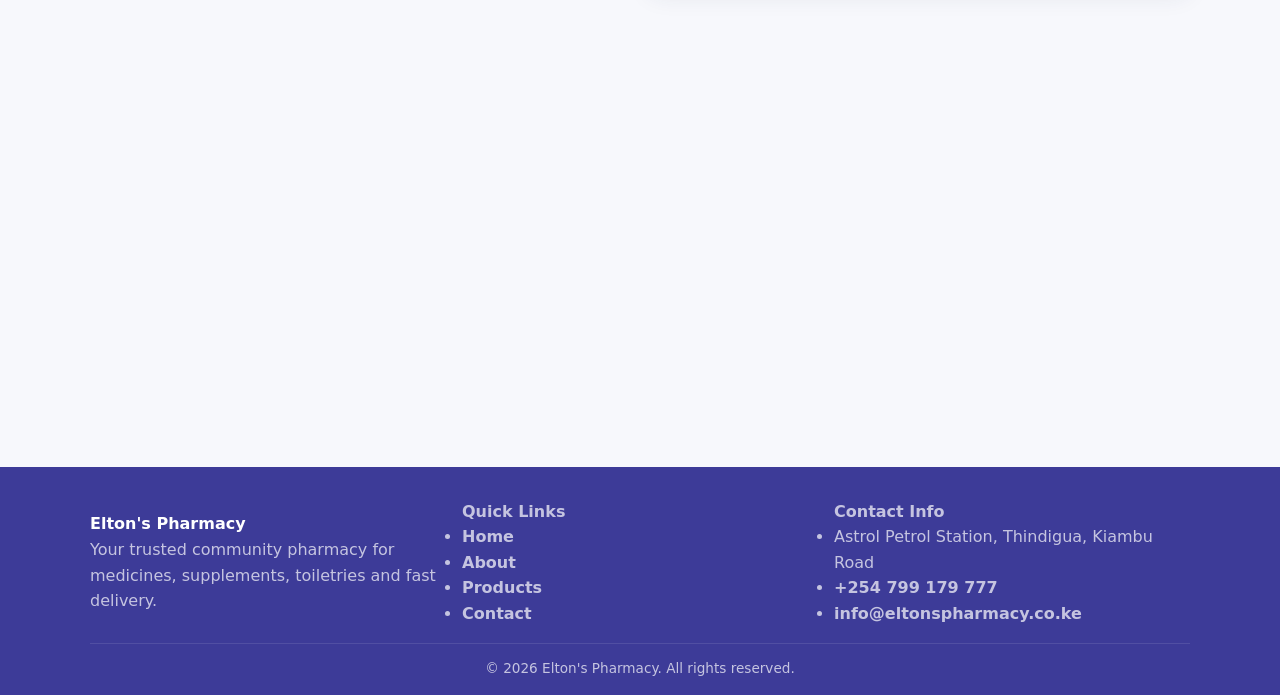
==== commit 03f4b731: "updates location" ====
--- a/index.html
+++ b/index.html
@@ -25,7 +25,7 @@
     <meta name="viewport" content="width=device-width, initial-scale=1.0">
 
     <!-- SEO description for search engines -->
-    <meta name="description" content="Elton's Pharmacy - Your trusted community pharmacy for medicines, supplements, toiletries and free delivery within Nairobi.">
+    <meta name="description" content="Elton's Pharmacy - Your trusted community pharmacy for medicines, supplements, toiletries and fast delivery.">
 
     <!-- Author of the webpage -->
     <meta name="author" content="Elton's Pharmacy">
@@ -42,7 +42,7 @@
     <meta name="google-site-verification" content="PWdXzh6pUJYtqmfi5N5ZP_qHNGY6Pn-7Cla1ZSzzGpY" />
     
     <!-- Title displayed on the browser tab -->
-    <title>Elton's Pharmacy | Community Pharmacy</title>
+    <!-- <title>Elton's Pharmacy | Community Pharmacy</title> -->
 
     <!-- Font Awesome library for icons (Facebook, Instagram, WhatsApp, etc.) -->
     <link rel="stylesheet" href="https://cdnjs.cloudflare.com/ajax/libs/font-awesome/6.4.2/css/all.min.css">
@@ -66,6 +66,7 @@
     
     <!-- External CSS stylesheet -->
     <link rel="stylesheet" href="styles.css">
+    
 </head>
 
 
@@ -313,7 +314,7 @@
 
                 <h3>Fast Delivery</h3>
 
-                <p>Free and reliable delivery within Nairobi.</p>
+                <p>Free delivery for orders above KSh.2500.</p>
 
             </article>
 
@@ -420,7 +421,7 @@
                     <i class="fas fa-map-marker-alt"></i>
                     <div>
                         <strong>Location</strong>
-                        <span>Astrol Petrol Station, Kiambu Road, Thindigua</span>
+                        <span>Astrol Petrol Station, Thindigua, Kiambu Road</span>
                     </div>
                 </div>
 
@@ -428,14 +429,13 @@
         </div>
 
 
-
-        <!-- Contact Form -->
-        <form class="contact-form" id="contactForm">
-
-            <div class="form-group">
+       <form action="https://formspree.io/f/mojprnqo" method="POST" class="contact-form" id="contactForm">
+        
+       
+            <!-- <div class="form-group">
                 <label for="name">Full Name</label>
                 <input type="text" id="name" name="name" required>
-            </div>
+            </div>  -->
 
             <div class="form-group">
                 <label for="email">Email Address</label>
@@ -495,7 +495,7 @@
 
 <p>
 Your trusted community pharmacy for medicines,
-supplements, toiletries and free delivery within Nairobi.
+supplements, toiletries and fast delivery.
 </p>
 
 </div>
@@ -527,7 +527,7 @@
 
 <ul class="footer-contact">
 
-<li>Kipro Centre, Westlands</li>
+<li>Astrol Petrol Station, Thindigua, Kiambu Road</li>
 
 <li>
 <a href="tel:+254799179777">
@@ -569,46 +569,6 @@
 <!-- =====================================================
 JAVASCRIPT FUNCTIONALITY
 ===================================================== -->
-<!-- 
-<script>
-
-    /* Automatically updates the copyright year */
-   /* Automatically updates the copyright year */
-document.getElementById('year').textContent = new Date().getFullYear();
-
-// const contactForm = document.getElementById('contactForm');
-
-// contactForm.addEventListener('submit', function(e) {
-//     e.preventDefault();
-//     alert('✅ Message sent! We will get back to you shortly.');
-//     contactForm.reset();
-// });
-
-
-    /* Mobile menu toggle functionality */
-    const menuToggle = document.getElementById('menuToggle');
-    const navMenu = document.getElementById('navMenu');
-
-    menuToggle.addEventListener('click', () => {
-
-        navMenu.classList.toggle('open');
-        menuToggle.classList.toggle('active');
-
-    });
-
-
-    /* Close mobile menu when navigation link is clicked */
-    document.querySelectorAll('.nav-menu a').forEach(link => {
-
-        link.addEventListener('click', () => {
-
-            navMenu.classList.remove('open');
-
-        });
-
-    });
-
-</script> -->
 
 <script type="application/ld+json">
 {
@@ -638,12 +598,7 @@
 </script> -->
 
 <!--End of Tawk.to Script-->
-
-<script>
-    document.getElementById('year').textContent = new Date().getFullYear();
-</script>
 <script src="script.js"></script>
-
 
 </body>
 </html>
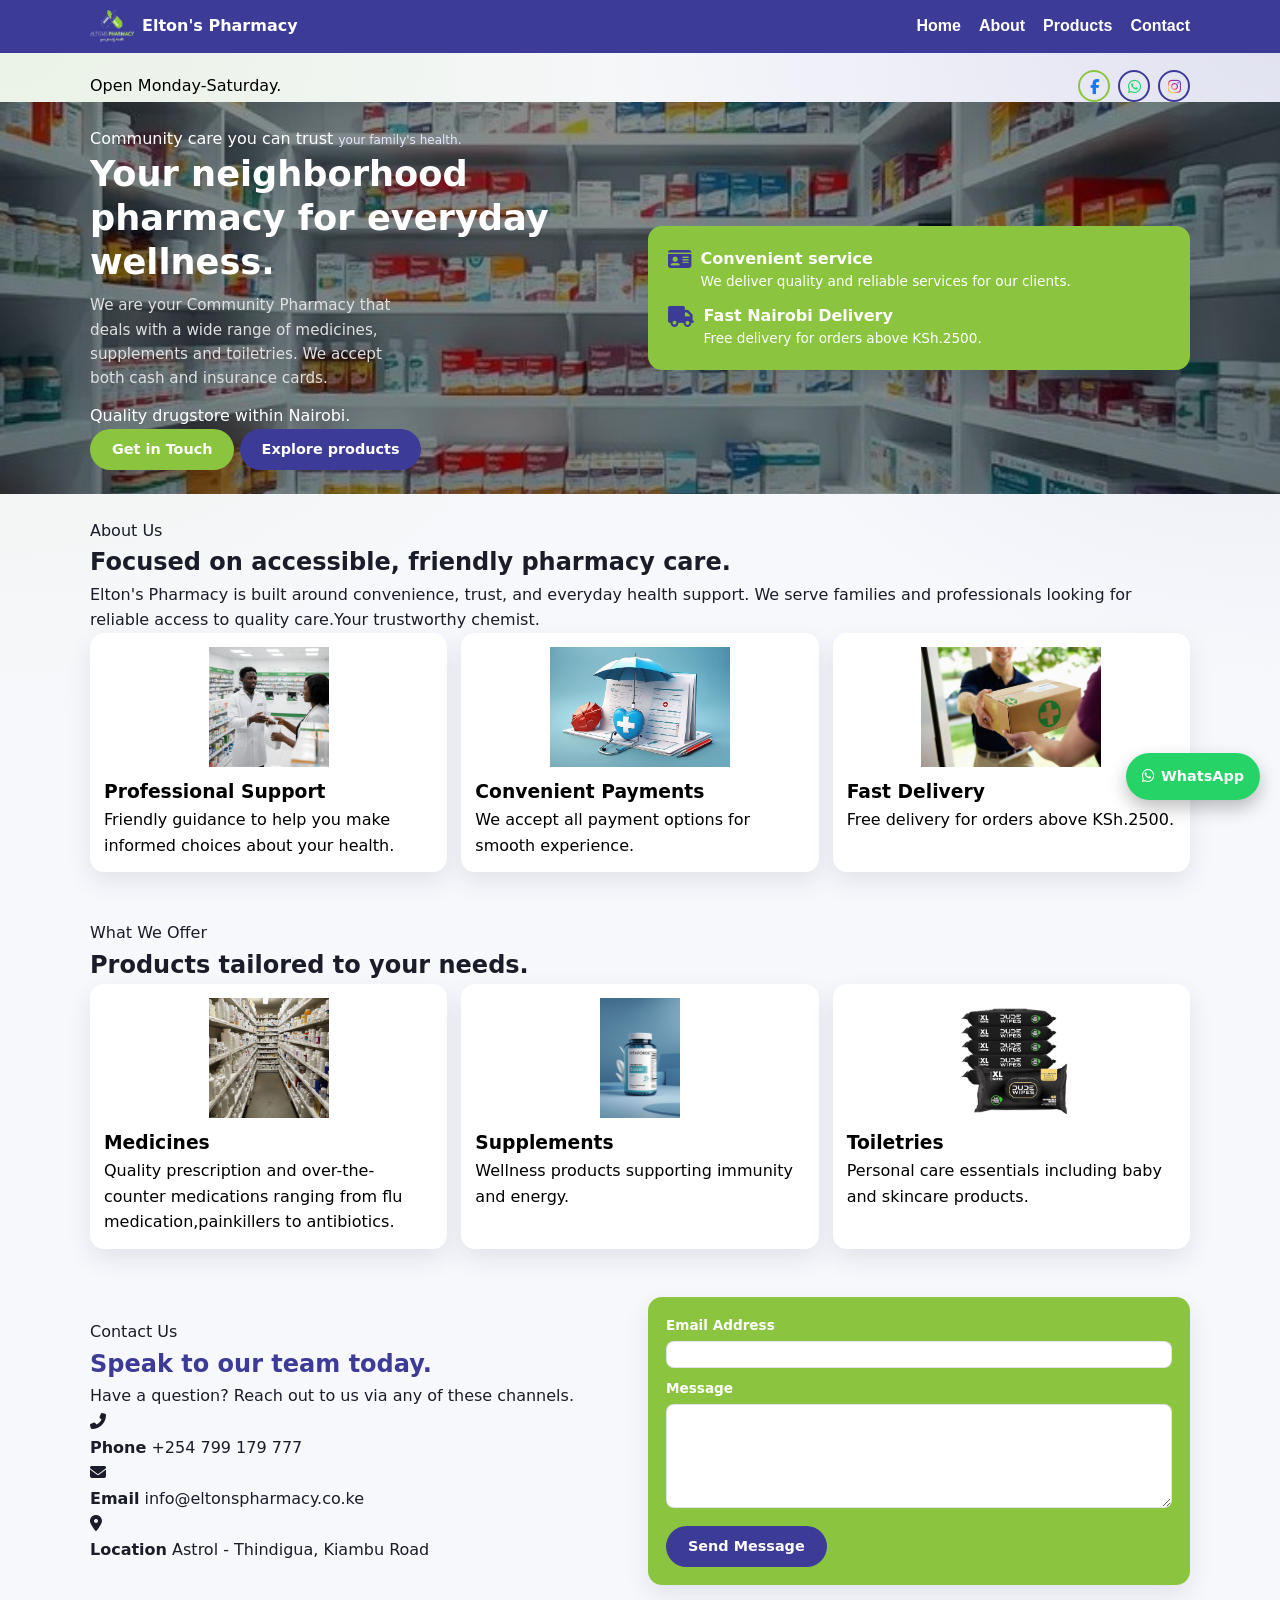
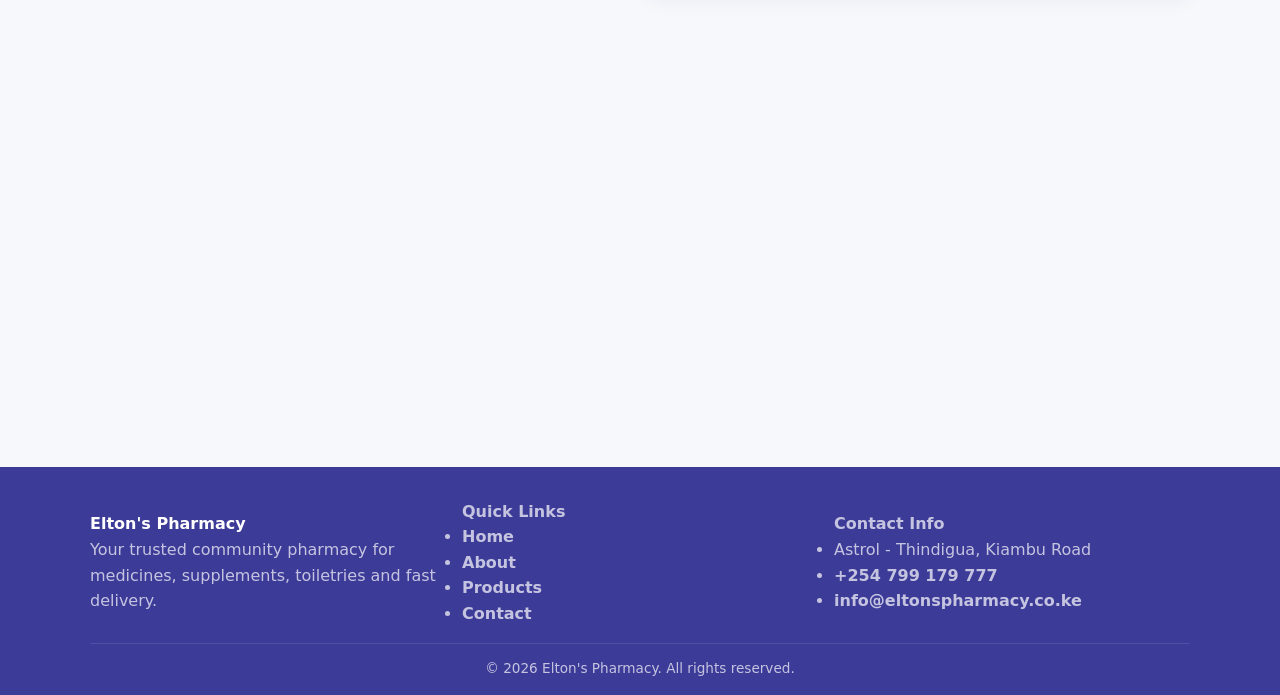
==== commit f6ee7797: "updates location" ====
--- a/index.html
+++ b/index.html
@@ -421,7 +421,7 @@
                     <i class="fas fa-map-marker-alt"></i>
                     <div>
                         <strong>Location</strong>
-                        <span>Astrol Petrol Station, Thindigua, Kiambu Road</span>
+                        <span>Astrol - Thindigua, Kiambu Road</span>
                     </div>
                 </div>
 
@@ -527,7 +527,7 @@
 
 <ul class="footer-contact">
 
-<li>Astrol Petrol Station, Thindigua, Kiambu Road</li>
+<li>Astrol - Thindigua, Kiambu Road</li>
 
 <li>
 <a href="tel:+254799179777">
